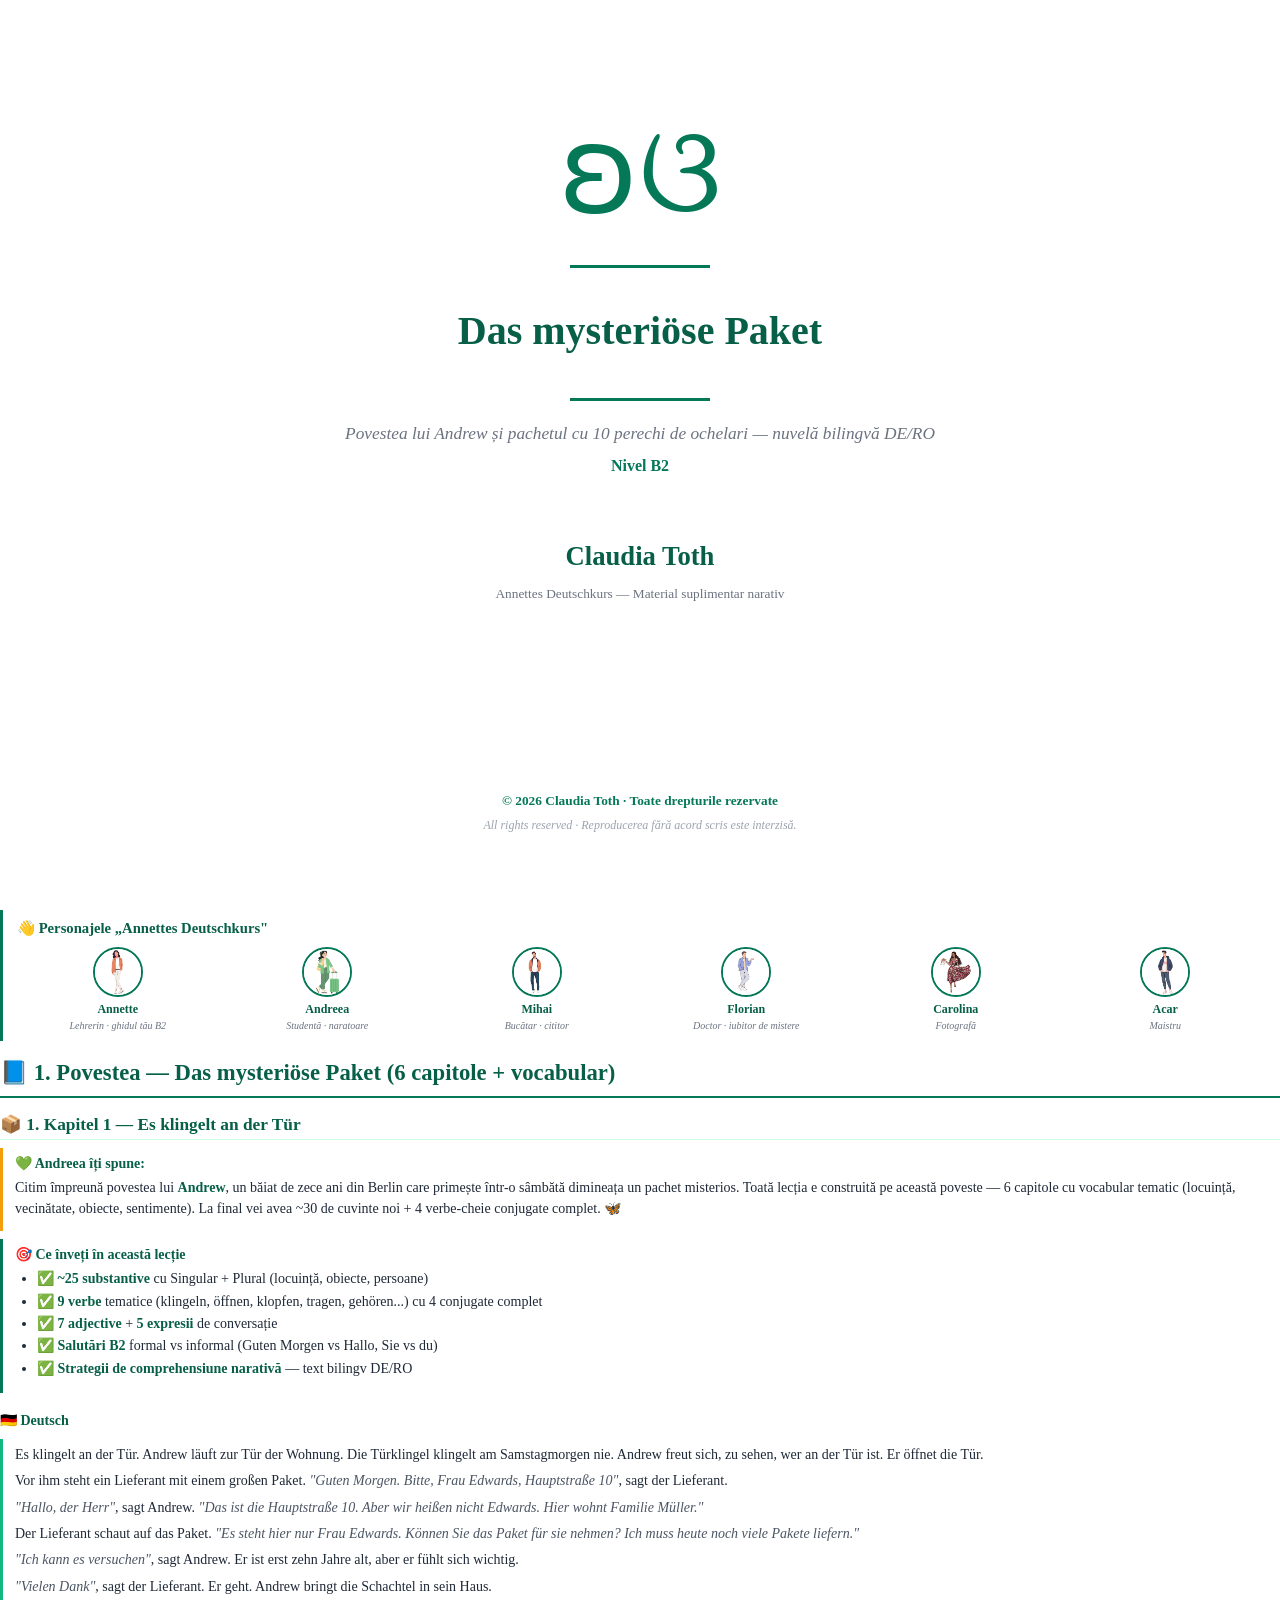
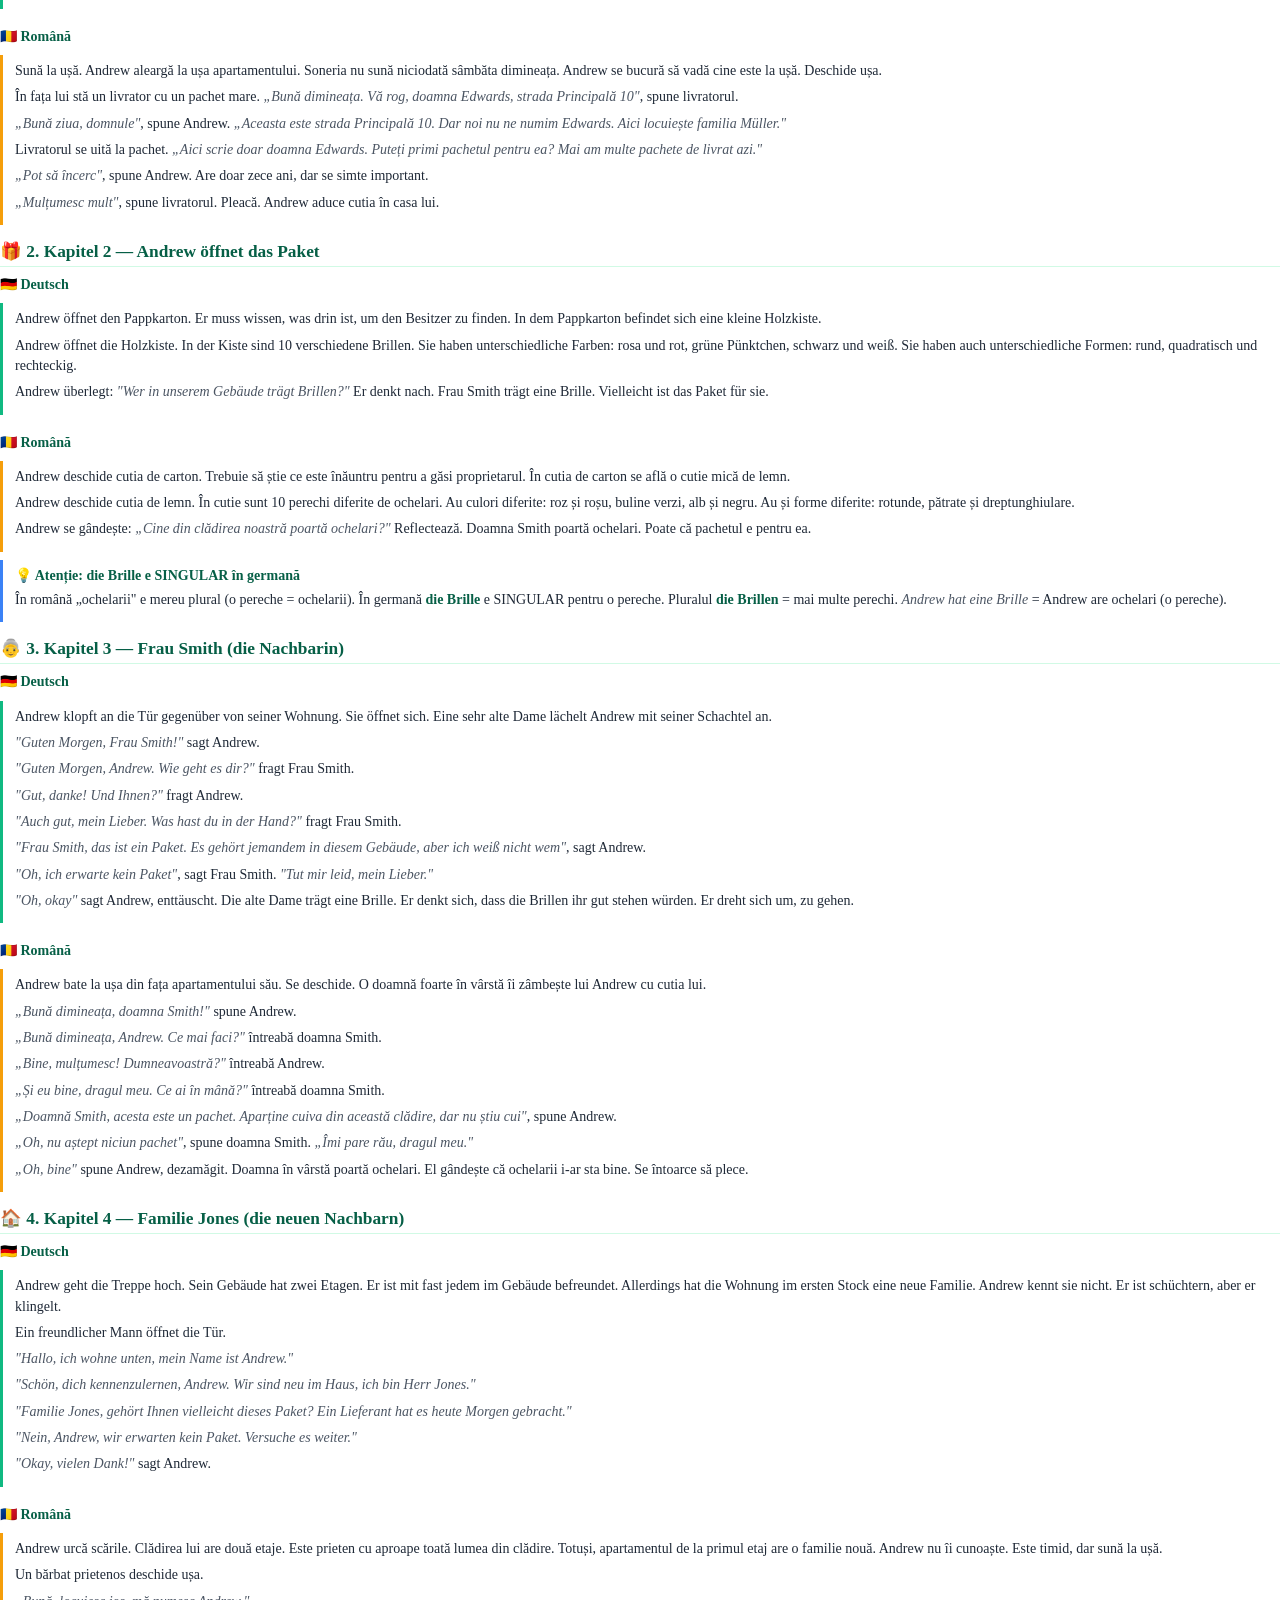
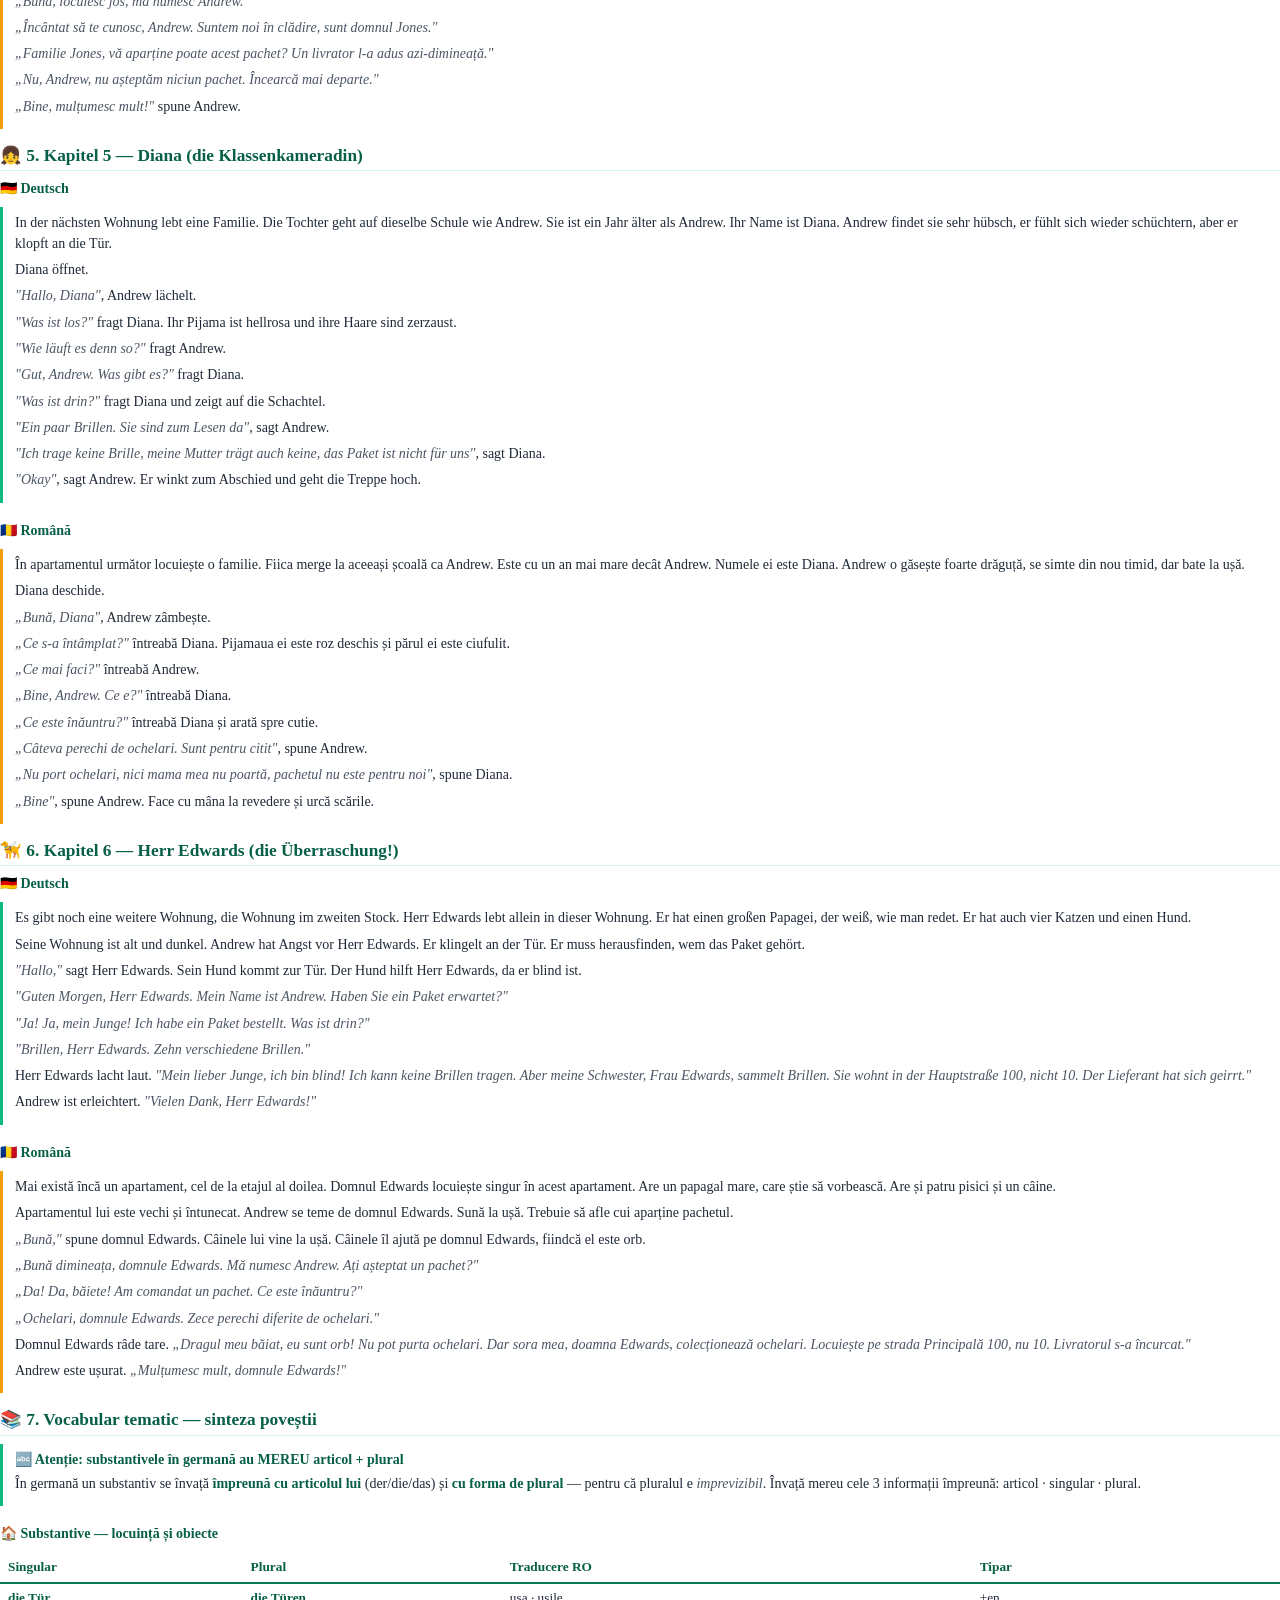
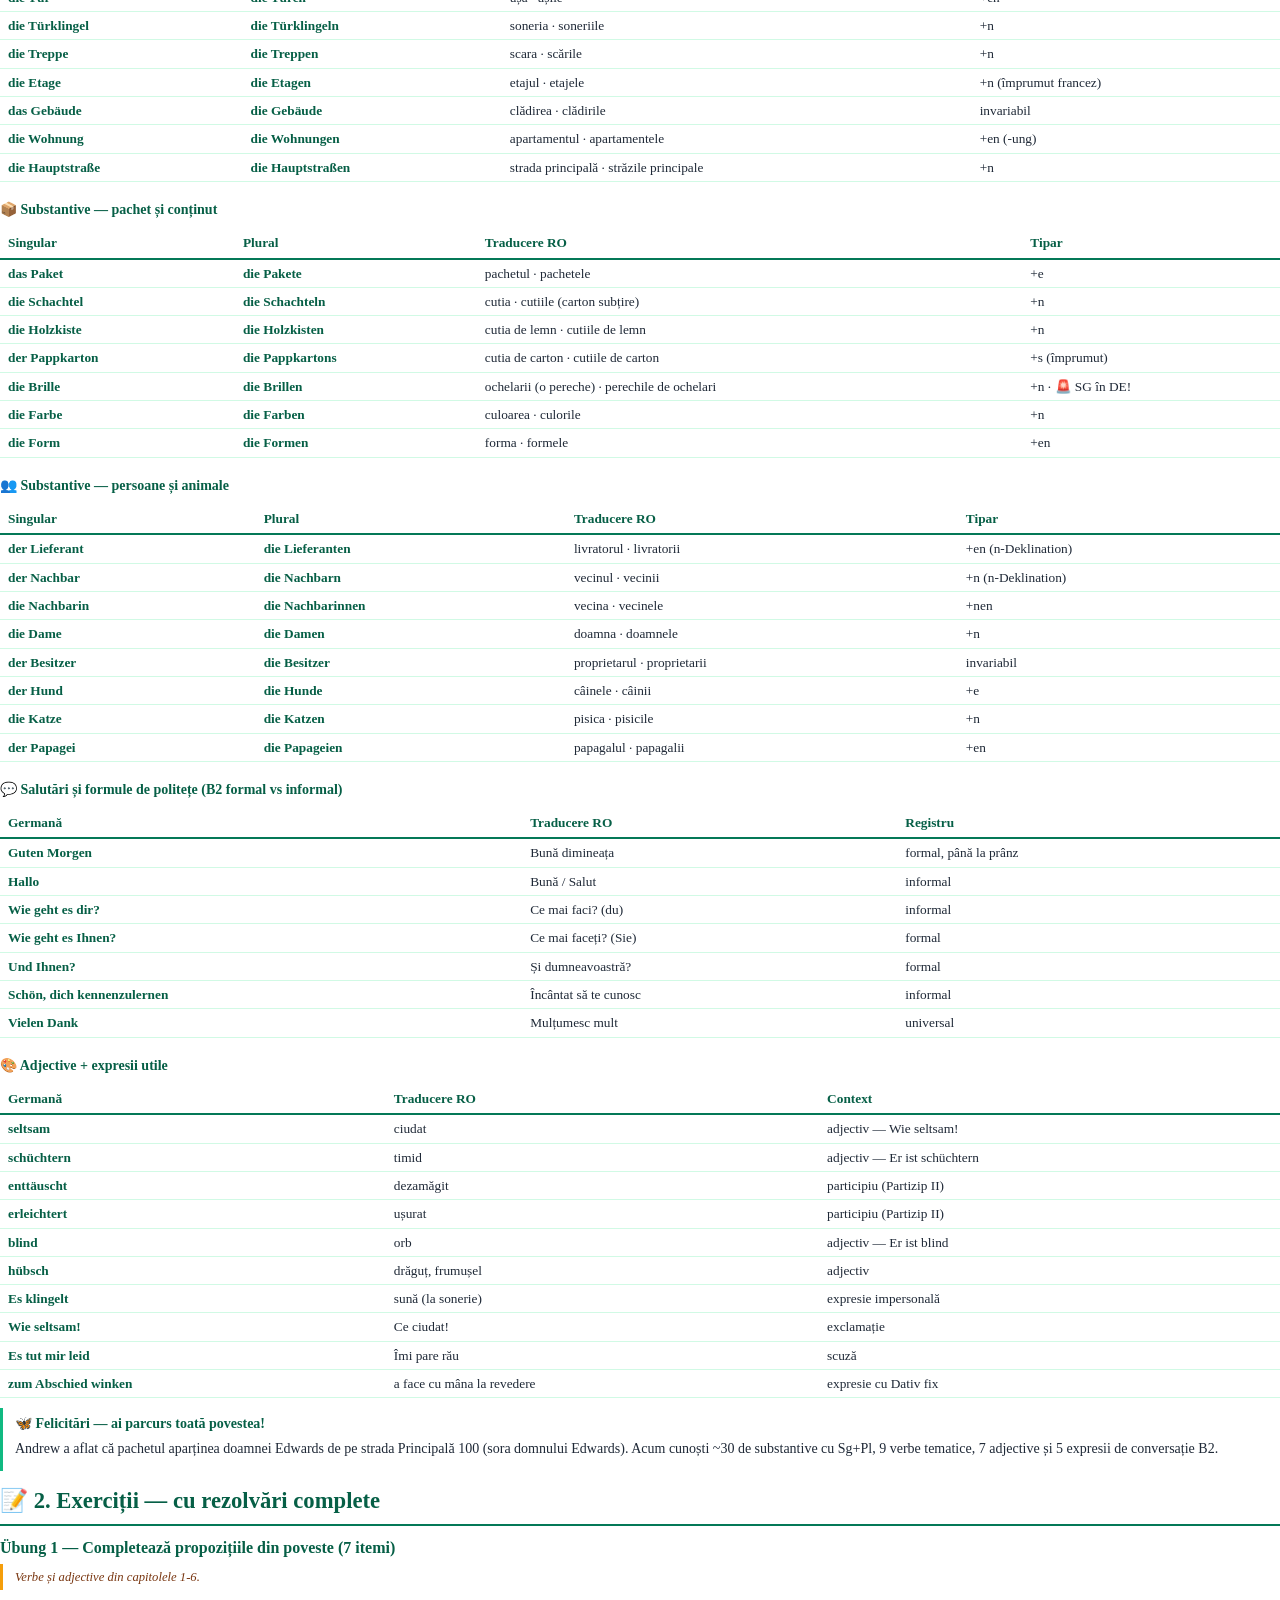
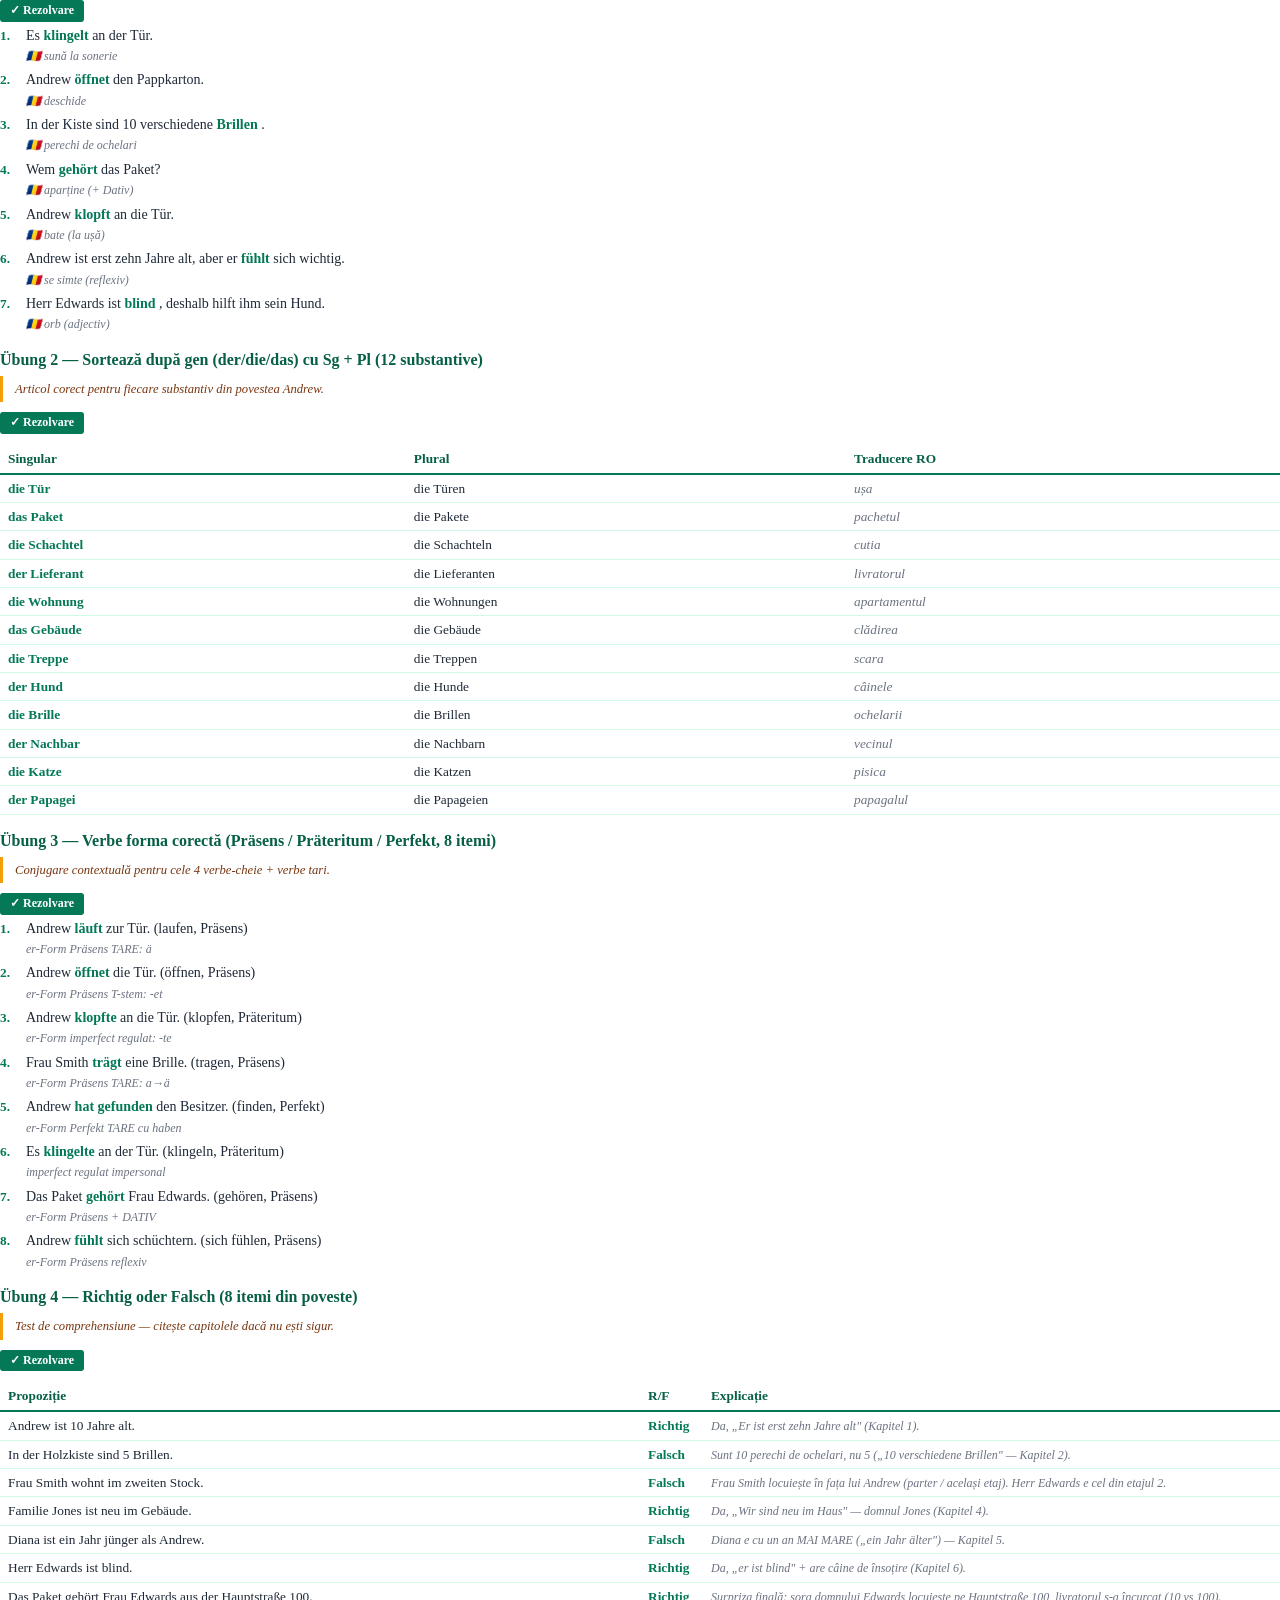
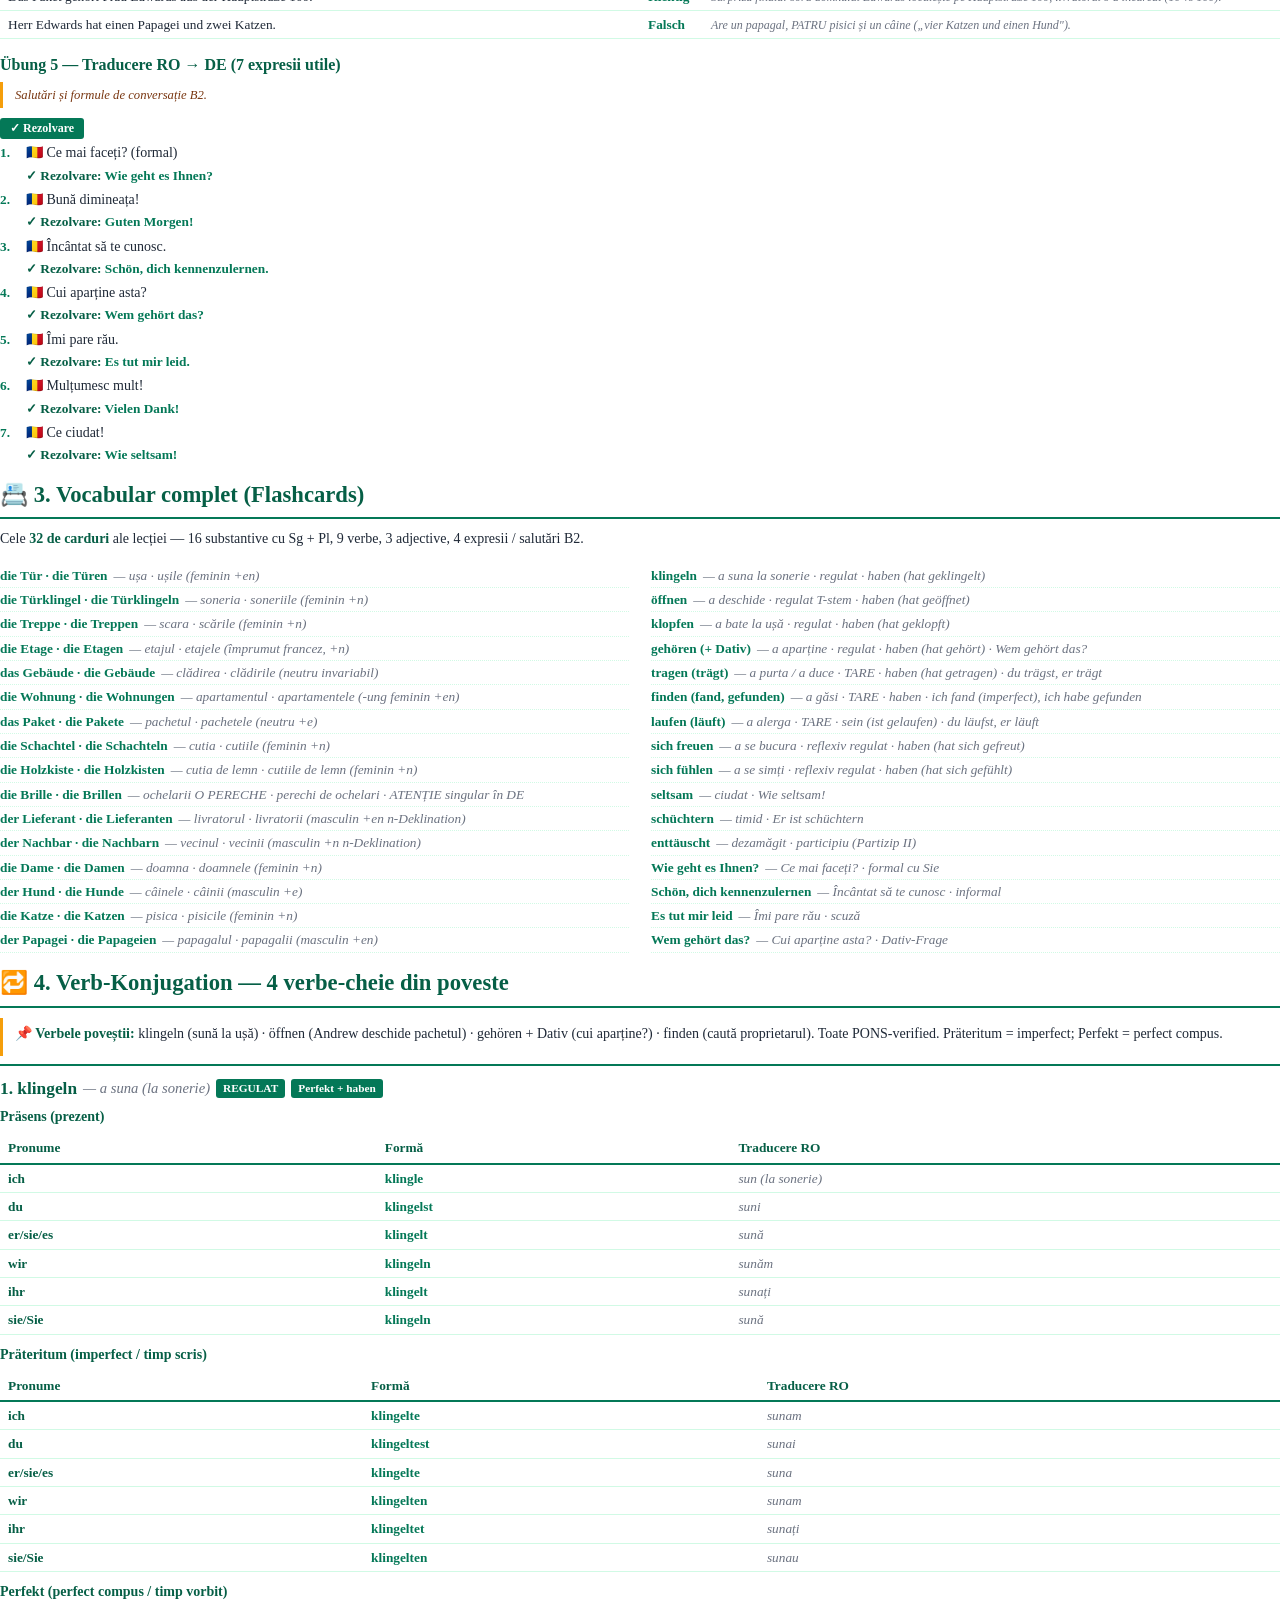
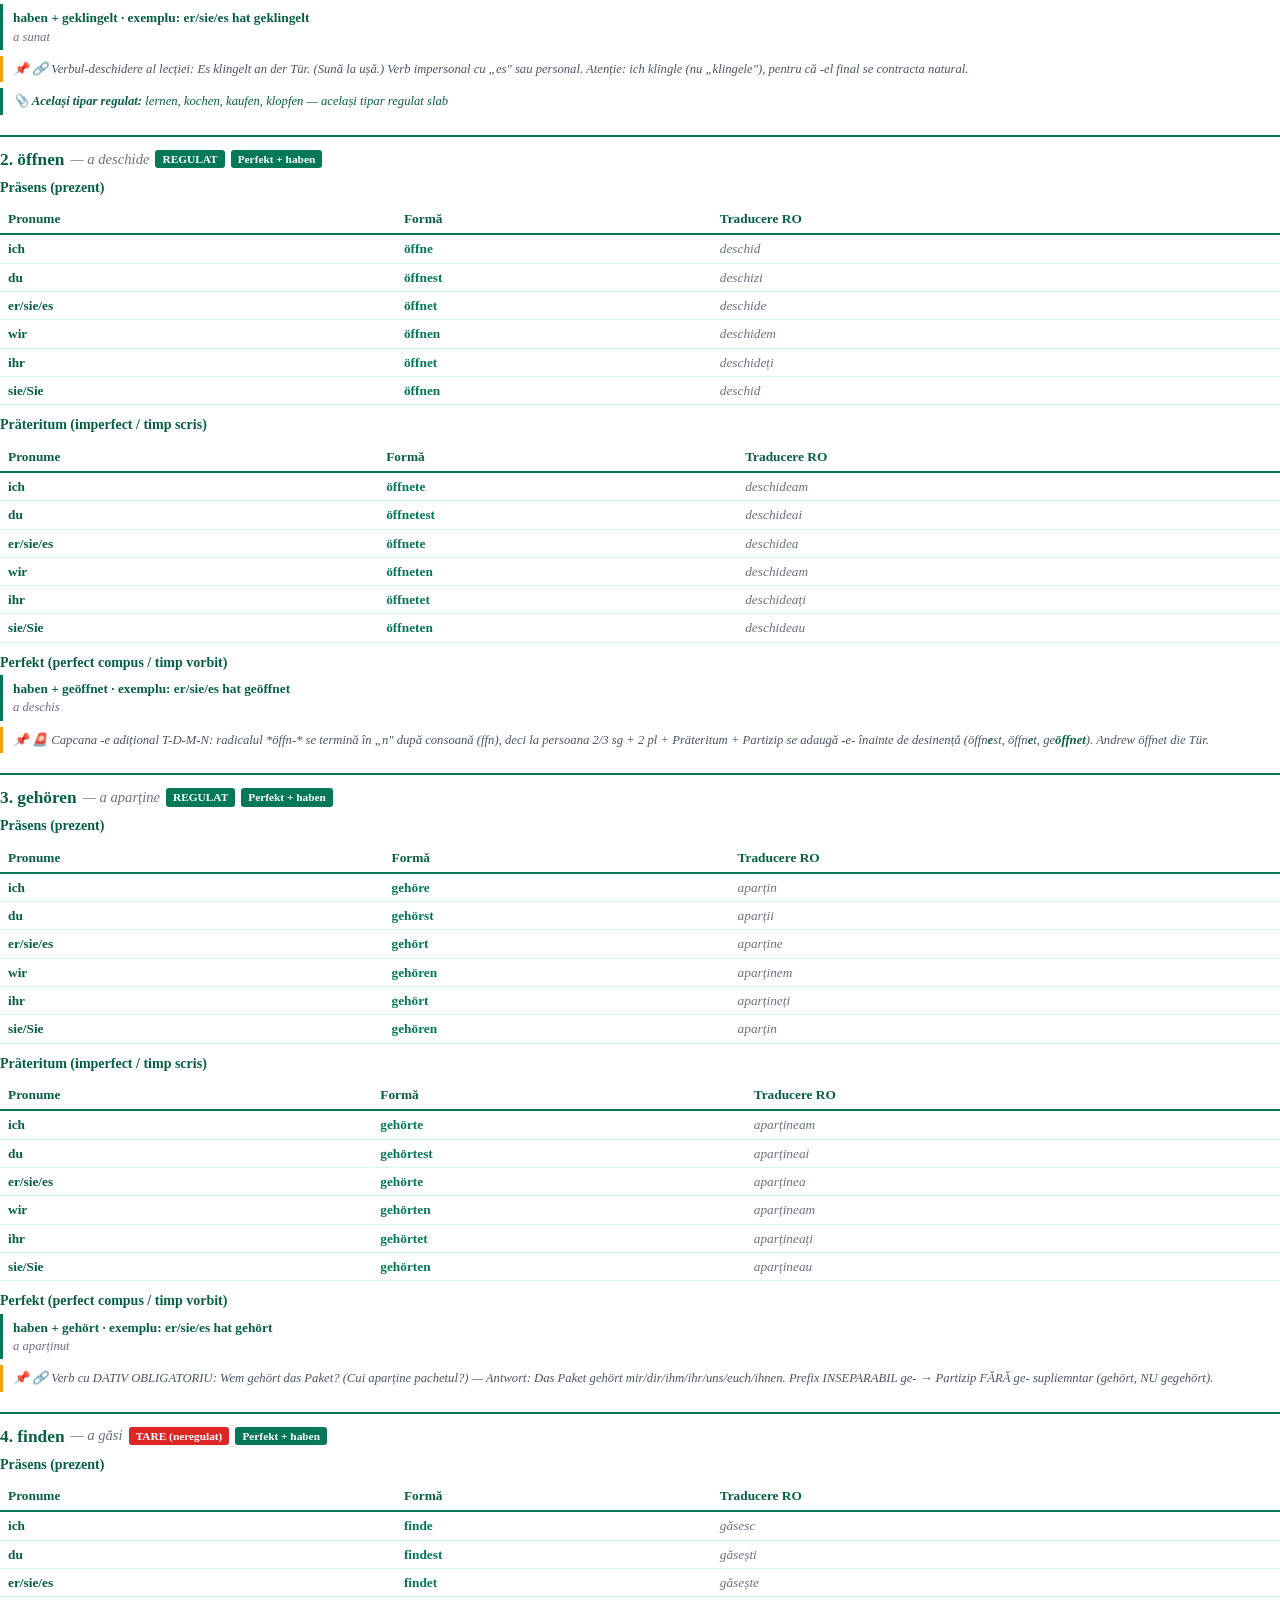
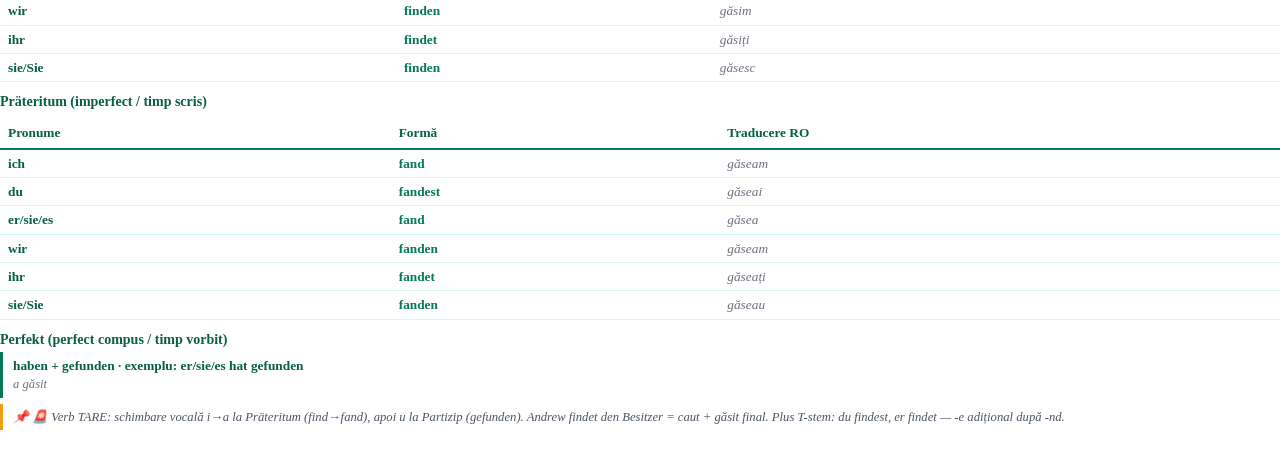
==== pdf.html @ 8dbd4a68 "Refactor complet Das mysteriose Paket - pattern Annettes Deutschkurs B2 Repo vechi cu povestea Andre" ====
<!DOCTYPE html>
<html lang="ro">
<head>
    <meta charset="UTF-8">
    <meta name="robots" content="noindex, nofollow">
    <title>Das mysteriöse Paket · Claudia Toth · B2</title>
    <style>
        @page {
            size: A4;
            margin: 22mm 18mm 22mm 18mm;
            @bottom-center {
                content: "ʚଓ Claudia Toth · Das mysteriöse Paket · B2 · © 2026 — Toate drepturile rezervate · pag. " counter(page) " / " counter(pages);
                font-size: 8.5pt;
                color: #047857;
                font-family: 'Georgia', 'Times New Roman', serif;
            }
        }
        @page :first {
            margin: 0;
            @bottom-center { content: ""; }
        }

        * { box-sizing: border-box; margin: 0; padding: 0; }
        body {
            font-family: 'Georgia', 'Times New Roman', serif;
            color: #1f2937;
            line-height: 1.45;
            font-size: 10.5pt;
            -webkit-print-color-adjust: exact;
            print-color-adjust: exact;
        }

        .cover {
            width: 100%;
            min-height: 100vh;
            padding: 80px 60px 60px;
            text-align: center;
            display: flex;
            flex-direction: column;
            align-items: center;
            justify-content: flex-start;
            page-break-after: always;
        }
        .cover-symbol { font-size: 90pt; color: #047857; line-height: 1; margin: 30px 0 15px; font-family: 'Segoe UI Emoji', 'Segoe UI', sans-serif; }
        .cover-divider { width: 140px; height: 3px; background: #047857; margin: 20px 0; border: none; }
        .cover-title { font-size: 30pt; color: #065f46; font-weight: bold; margin: 14px 0 18px; font-family: 'Georgia', serif; }
        .cover-subtitle { font-size: 13pt; color: #6b7280; font-style: italic; margin-bottom: 8px; }
        .cover-level { font-size: 12pt; color: #047857; font-weight: bold; margin-bottom: 60px; }
        .cover-author { font-size: 20pt; color: #065f46; font-weight: bold; margin-bottom: 8px; }
        .cover-series { font-size: 10pt; color: #6b7280; margin-bottom: 80px; }
        .cover-copyright { margin-top: auto; font-size: 10pt; color: #047857; font-weight: 600; }
        .cover-notice { font-size: 9pt; color: #9ca3af; font-style: italic; margin-top: 6px; }

        /* CAST GRID — 50x50 (regula PDF) */
        .cast-banner { border-left: 3px solid #047857; padding: 8px 14px; margin: 10px 0 16px; page-break-inside: avoid; }
        .cast-banner h4 { color: #065f46; font-size: 11pt; margin-bottom: 8px; }
        .cast-grid { display: grid; grid-template-columns: repeat(6, 1fr); gap: 8px; }
        .cast-card { text-align: center; font-size: 8.5pt; page-break-inside: avoid; }
        .cast-card img { width: 50px; height: 50px; border-radius: 50%; object-fit: cover; display: block; margin: 0 auto 4px; border: 2px solid #047857; }
        .cast-card .name { color: #065f46; font-weight: bold; font-size: 9pt; display: block; }
        .cast-card .detail { color: #6b7280; font-style: italic; font-size: 7.5pt; display: block; }

        .content { padding: 0; }
        h1.chapter { color: #065f46; background: transparent; padding: 0 0 6px 0; font-size: 17pt; margin: 14px 0 10px; border-bottom: 2px solid #047857; font-family: 'Georgia', serif; page-break-after: avoid; }
        h2.sub-chapter { color: #065f46; font-size: 13pt; margin: 14px 0 6px; padding-bottom: 2px; border-bottom: 1px solid #d1fae5; font-family: 'Georgia', serif; page-break-after: avoid; }
        h3.section-h { color: #047857; font-size: 11.5pt; margin: 10px 0 5px; font-family: 'Georgia', serif; page-break-after: avoid; }
        p { margin-bottom: 6px; }
        strong { color: #065f46; }
        em { color: #4b5563; font-style: italic; }
        ul, ol { margin: 4px 0 8px 22px; }
        li { margin-bottom: 2px; }

        .theory-box { background: transparent; border-left: 3px solid #047857; padding: 6px 12px; margin: 8px 0; page-break-inside: avoid; }
        .theory-box h4 { color: #065f46; font-size: 10.5pt; margin-bottom: 4px; }
        .info-box { border-left-color: #3b82f6; }
        .warn-box { border-left-color: #f59e0b; }

        table { width: 100%; border-collapse: collapse; margin: 6px 0 10px; font-size: 10pt; page-break-inside: avoid; }
        table thead { background: transparent; }
        table th { padding: 5px 8px; text-align: left; font-weight: bold; color: #065f46; border-bottom: 2px solid #047857; }
        table td { padding: 4px 8px; border-bottom: 1px solid #d1fae5; vertical-align: top; }
        td.verb { color: #047857; font-weight: bold; }
        td.ro-text { color: #6b7280; font-style: italic; }
        .ro-translation { display: block; color: #6b7280; font-style: italic; font-size: 9pt; margin-top: 1px; }

        .ex-block { margin-bottom: 14px; page-break-inside: avoid; }
        .ex-block h3 { color: #065f46; font-size: 12pt; margin-bottom: 5px; }
        .ex-block .instruction { border-left: 3px solid #f59e0b; padding: 4px 12px; margin-bottom: 6px; font-size: 9.5pt; color: #78350f; font-style: italic; }
        .rezolvare-banner { display: inline-block; background: #047857; color: white; padding: 2px 10px; border-radius: 3px; font-size: 9pt; font-weight: bold; margin: 4px 0; -webkit-print-color-adjust: exact; print-color-adjust: exact; }
        .ex-item { display: flex; gap: 8px; margin-bottom: 5px; align-items: flex-start; }
        .ex-num { color: #047857; font-weight: bold; font-size: 10pt; flex-shrink: 0; min-width: 18px; }
        .ex-num::after { content: "."; }
        .ex-body { flex: 1; }
        .ex-q { margin-bottom: 2px; }
        .ex-a { color: #047857; font-weight: bold; font-size: 10pt; margin-top: 2px; }
        .ex-a::before { content: "✓ Rezolvare: "; color: #065f46; }
        .ex-explanation { color: #6b7280; font-size: 9pt; font-style: italic; margin-top: 1px; }

        .flashcards-grid { columns: 2; column-gap: 22px; margin-top: 8px; }
        .fc-row { break-inside: avoid; padding: 2px 0; border-bottom: 1px dotted #d1fae5; font-size: 10pt; }
        .fc-row .de { color: #047857; font-weight: bold; }
        .fc-row .ro { color: #6b7280; font-style: italic; margin-left: 6px; }

        .verb-card { border-top: 2px solid #047857; padding: 10px 0 8px 0; margin-bottom: 12px; page-break-inside: avoid; }
        .verb-card .vh { display: flex; align-items: center; flex-wrap: wrap; gap: 6px; margin-bottom: 6px; }
        .verb-card .vh .name { font-size: 13pt; color: #065f46; font-weight: bold; }
        .verb-card .vh .ro { color: #6b7280; font-style: italic; font-size: 11pt; }
        .verb-card .vh .badge { display: inline-block; padding: 1px 7px; border-radius: 3px; font-size: 8.5pt; color: white; font-weight: bold; -webkit-print-color-adjust: exact; print-color-adjust: exact; }
        .verb-card .badge.strong { background: #dc2626; }
        .verb-card .badge.weak { background: #047857; }
        .verb-card .badge.sein { background: #2563eb; }
        .verb-card .badge.haben { background: #047857; }
        .verb-card h5 { color: #065f46; margin: 6px 0 2px; font-size: 10.5pt; }
        .verb-card .perfekt-box { border-left: 3px solid #047857; padding: 4px 10px; margin-top: 2px; font-size: 10pt; }
        .verb-card .perfekt-box .de { color: #065f46; font-weight: 600; }
        .verb-card .perfekt-box .ro { color: #6b7280; font-style: italic; font-size: 9.5pt; }
        .verb-card .note { font-size: 9.5pt; color: #4b5563; padding: 4px 10px; border-left: 3px solid #f59e0b; margin-top: 6px; font-style: italic; }

        .new-section { page-break-before: always; }
    </style>
</head>
<body>

<div class="cover">
    <div class="cover-symbol">ʚଓ</div>
    <hr class="cover-divider">
    <h1 class="cover-title">Das mysteriöse Paket</h1>
    <hr class="cover-divider">
    <p class="cover-subtitle">Povestea lui Andrew și pachetul cu 10 perechi de ochelari — nuvelă bilingvă DE/RO</p>
    <p class="cover-level">Nivel B2</p>
    <p class="cover-author">Claudia Toth</p>
    <p class="cover-series">Annettes Deutschkurs — Material suplimentar narativ</p>
    <div class="cover-copyright">© 2026 Claudia Toth · Toate drepturile rezervate</div>
    <p class="cover-notice">All rights reserved · Reproducerea fără acord scris este interzisă.</p>
</div>

<div id="pdf-content"></div>

<script src="theory.js"></script>
<script src="exercises.js"></script>
<script src="flashcards.js"></script>
<script src="verbs.js"></script>
<script src="pdf-builder.js"></script>

</body>
</html>
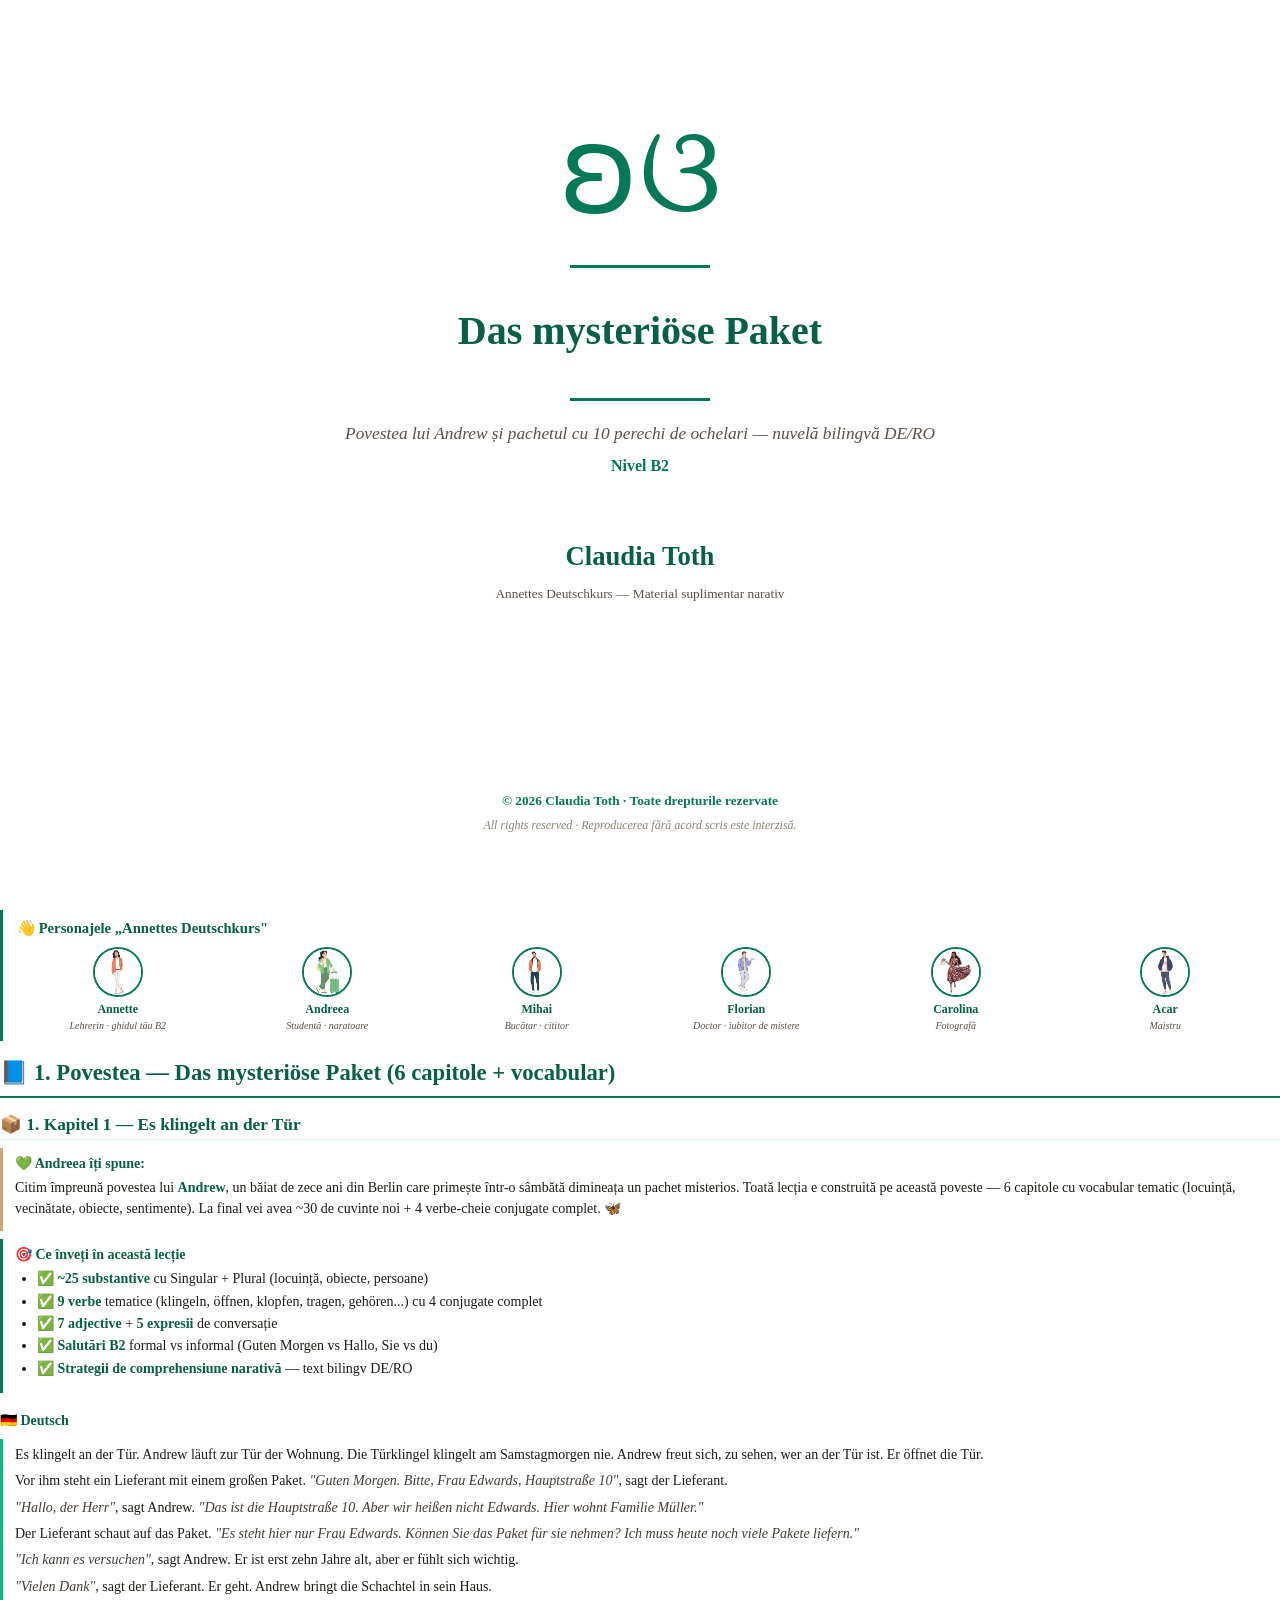
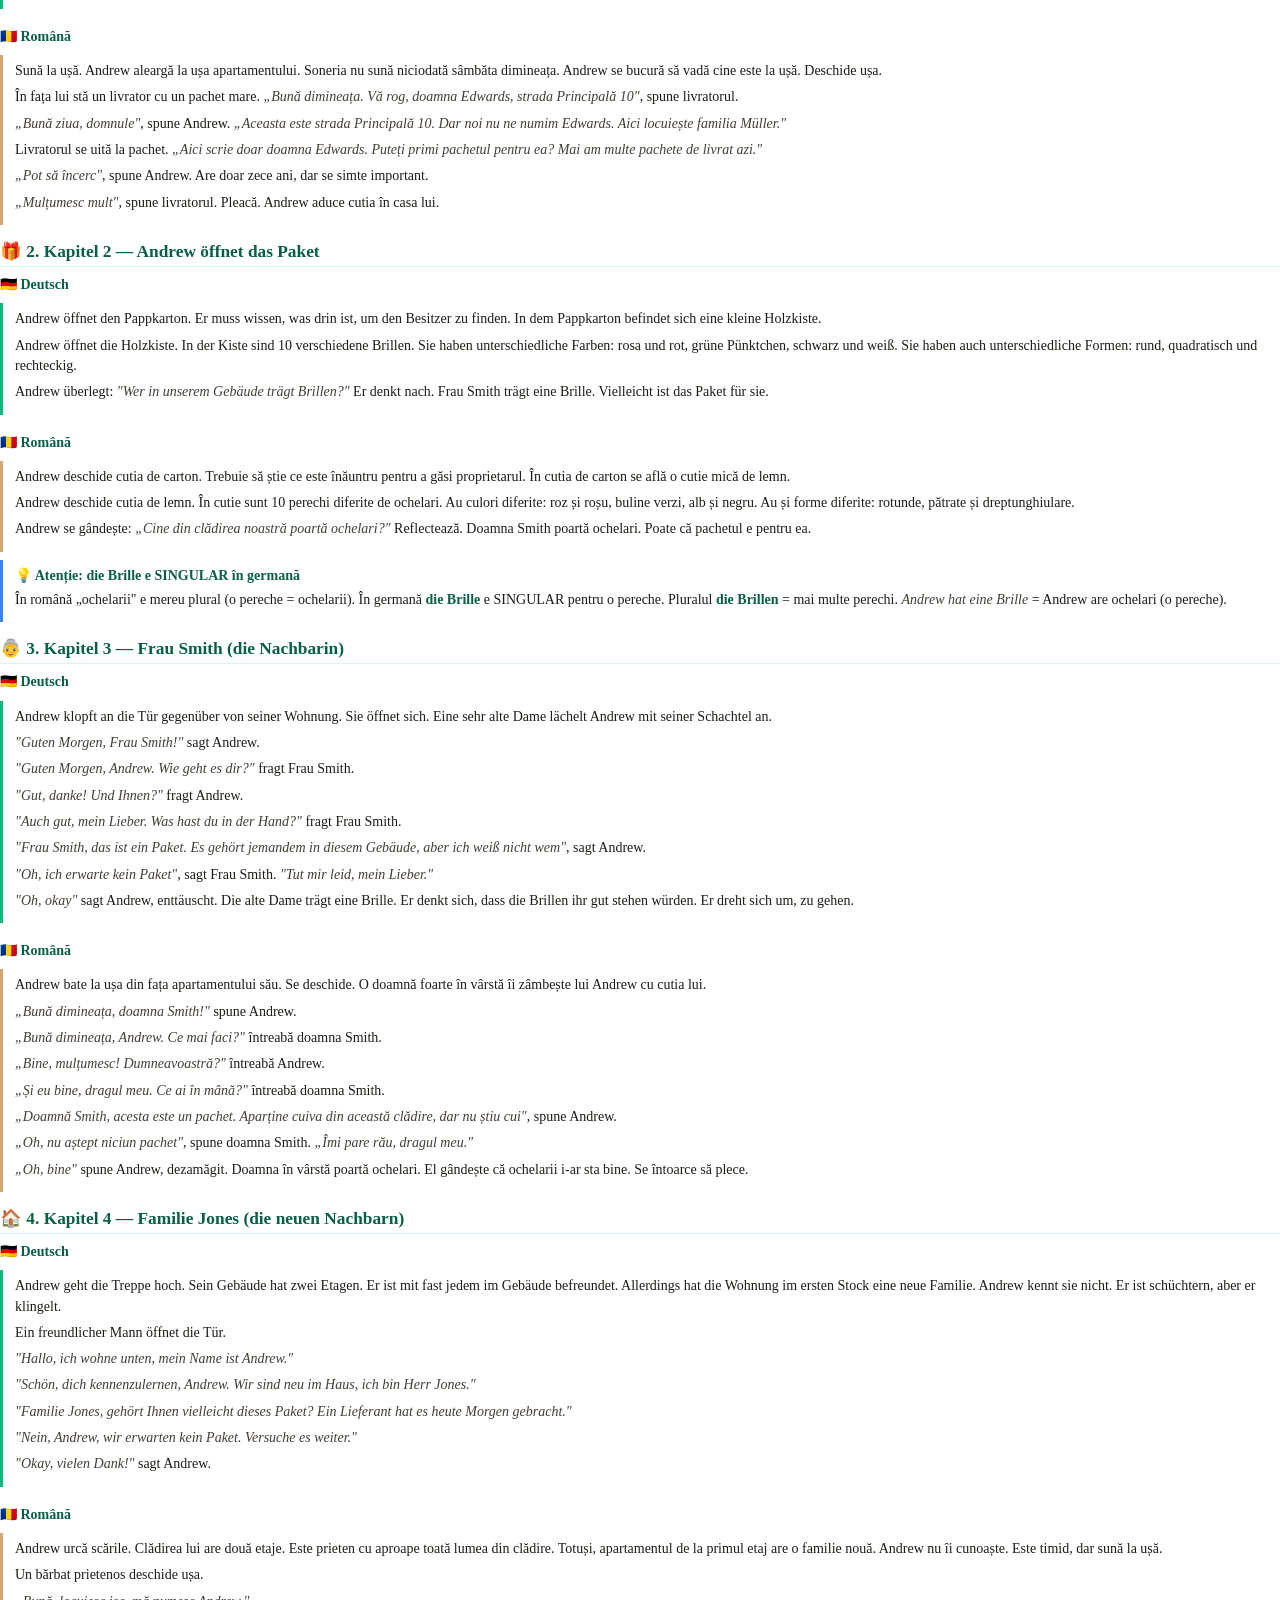
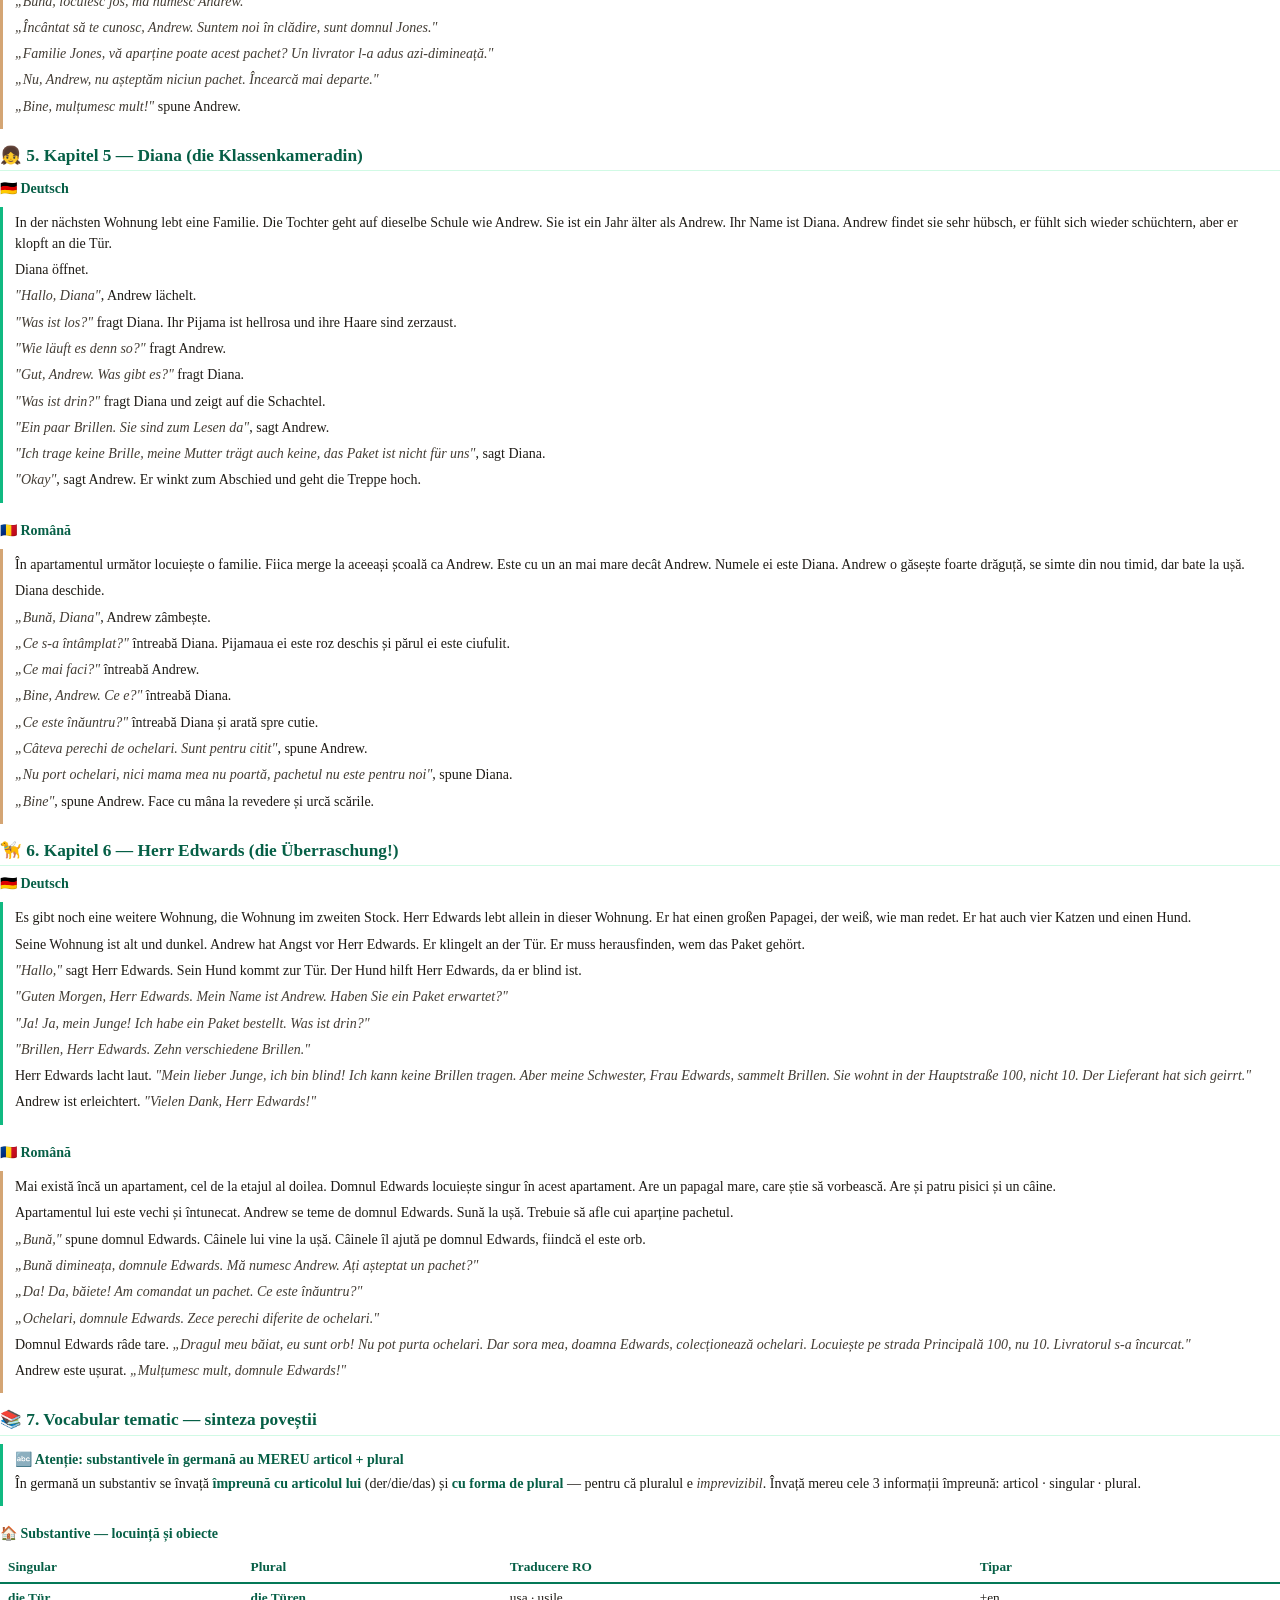
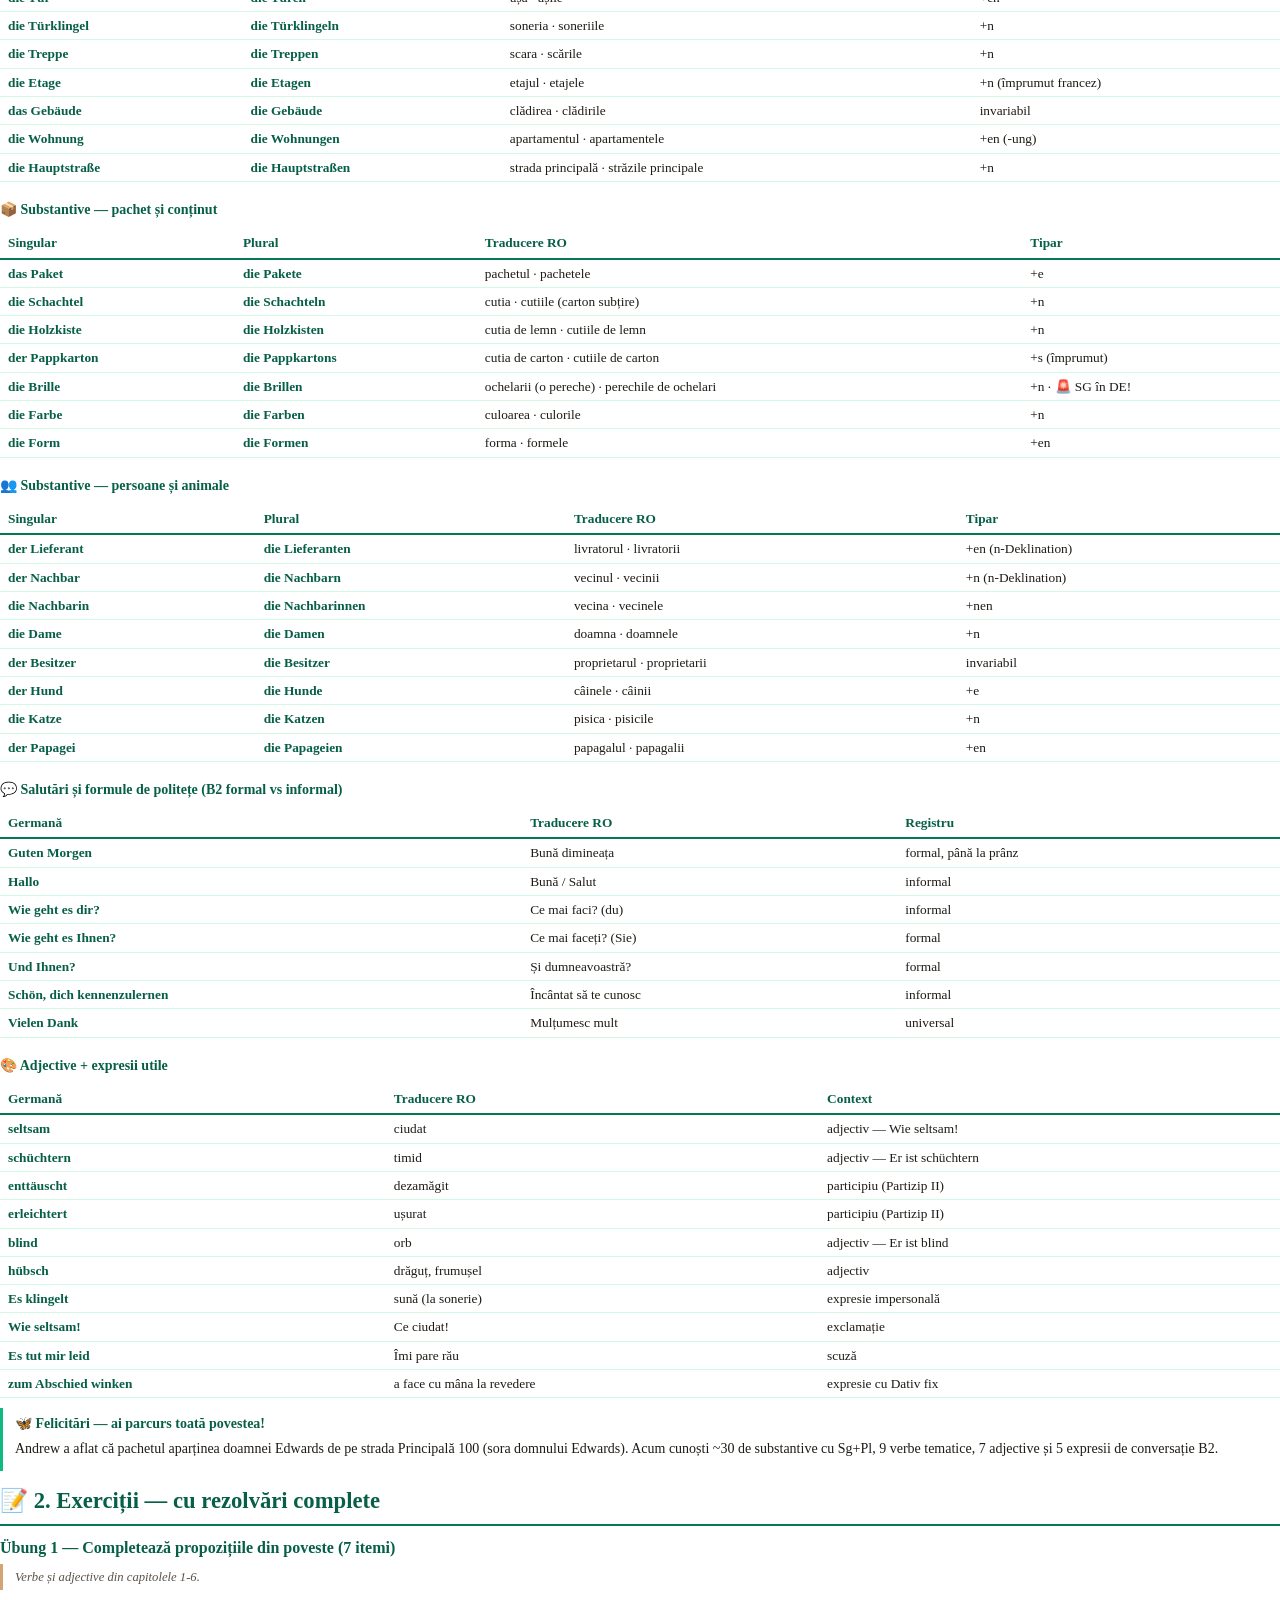
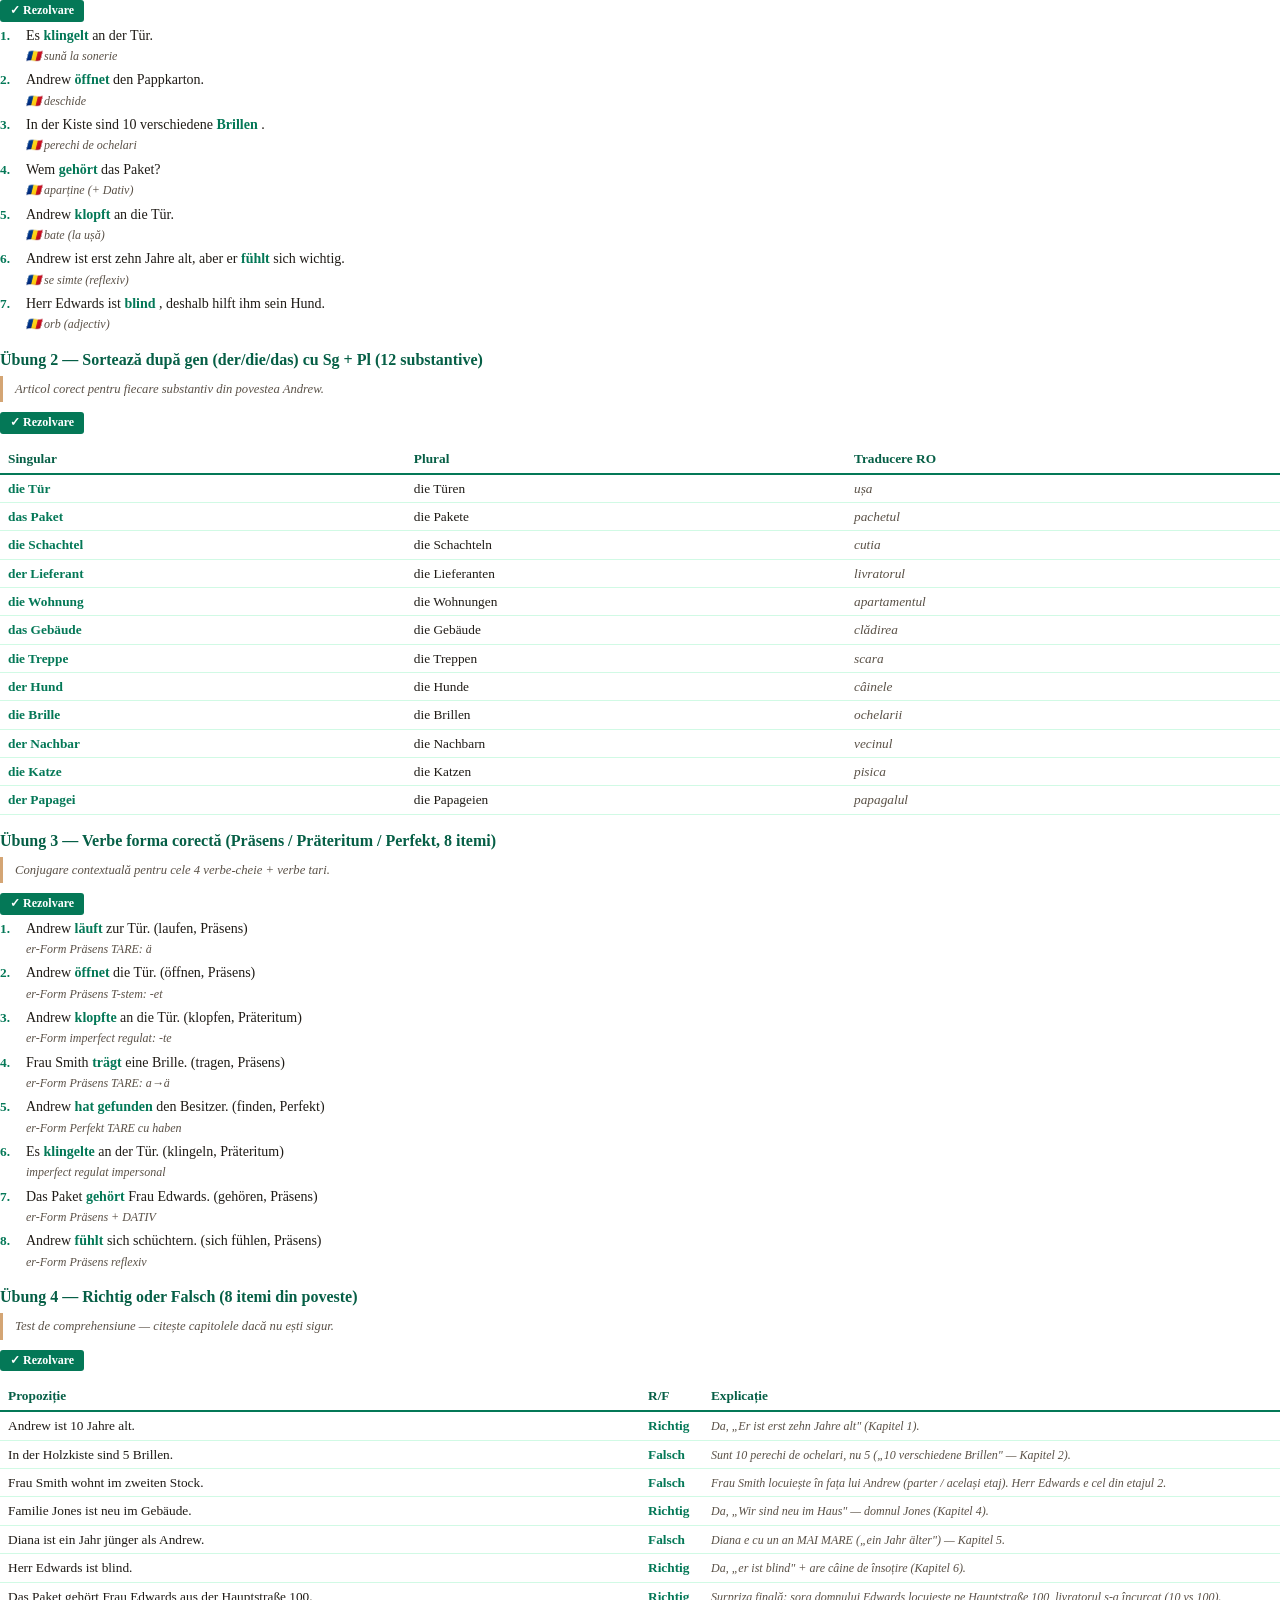
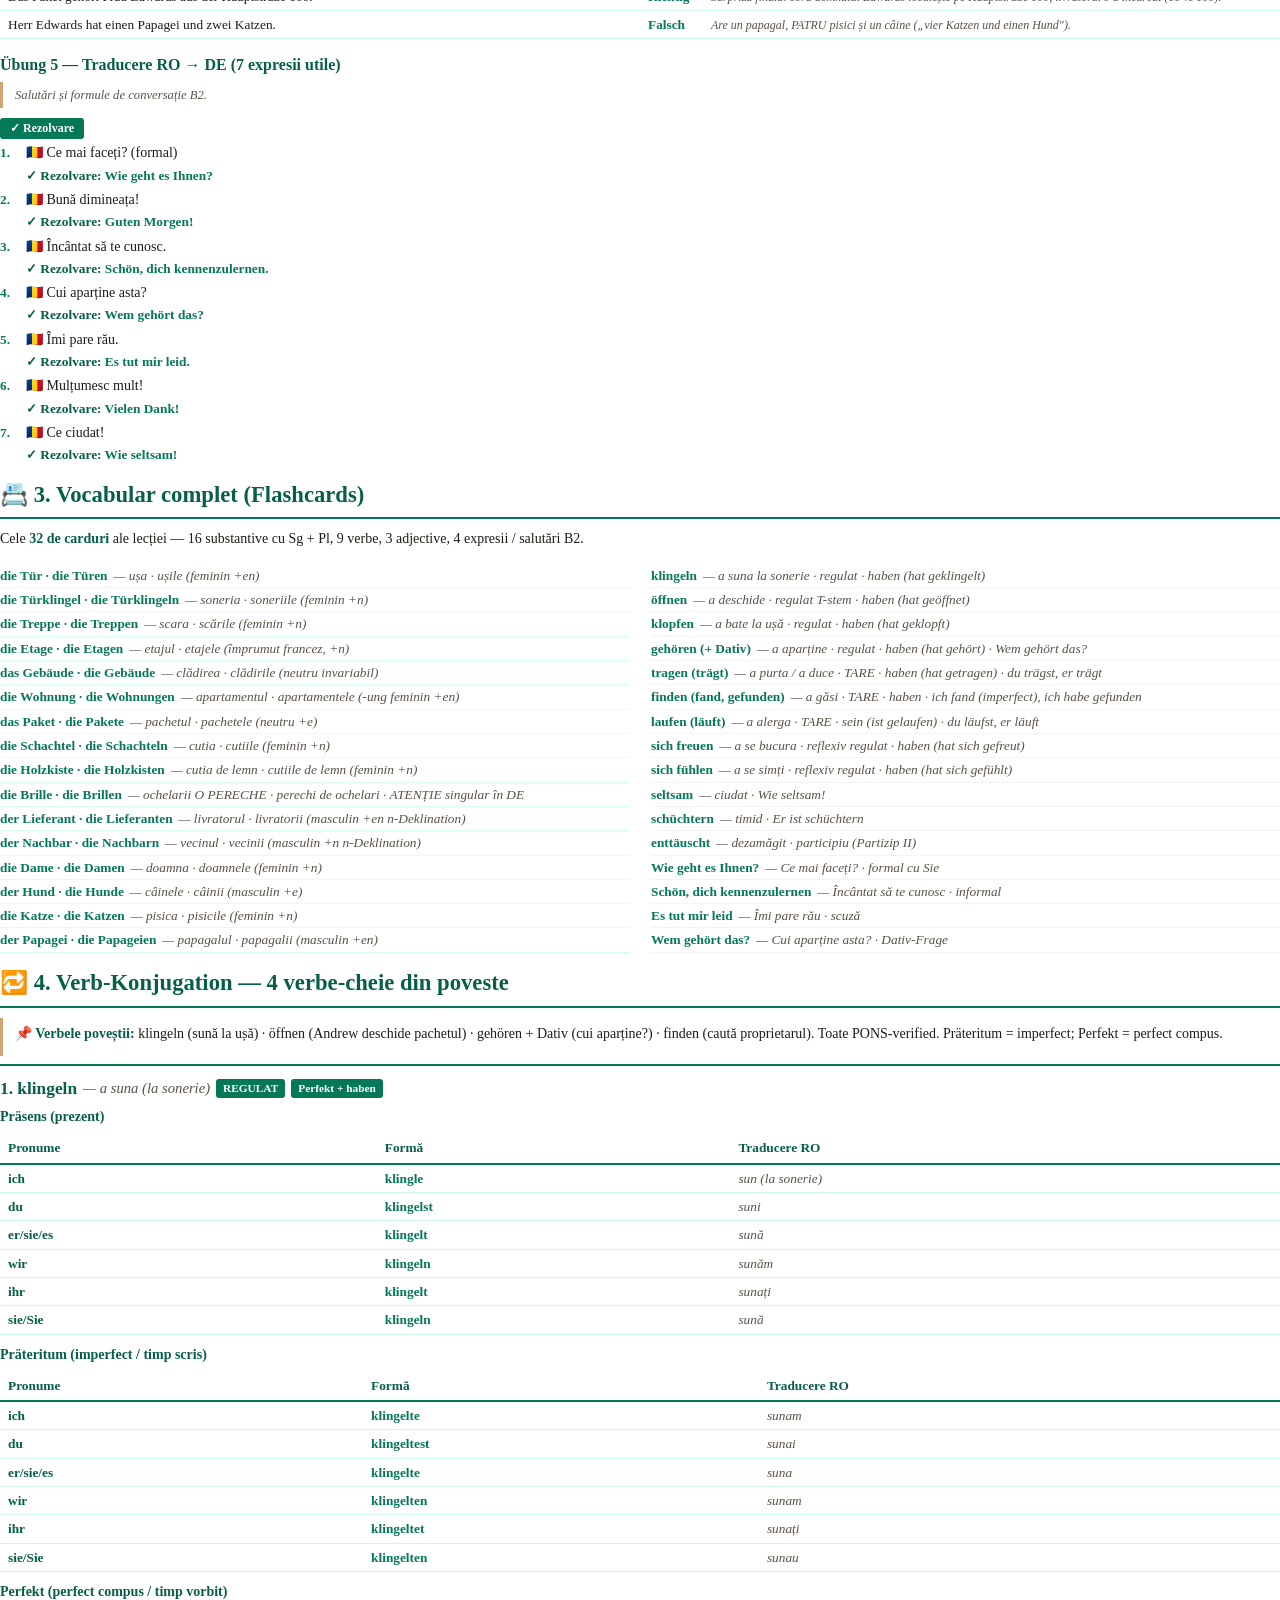
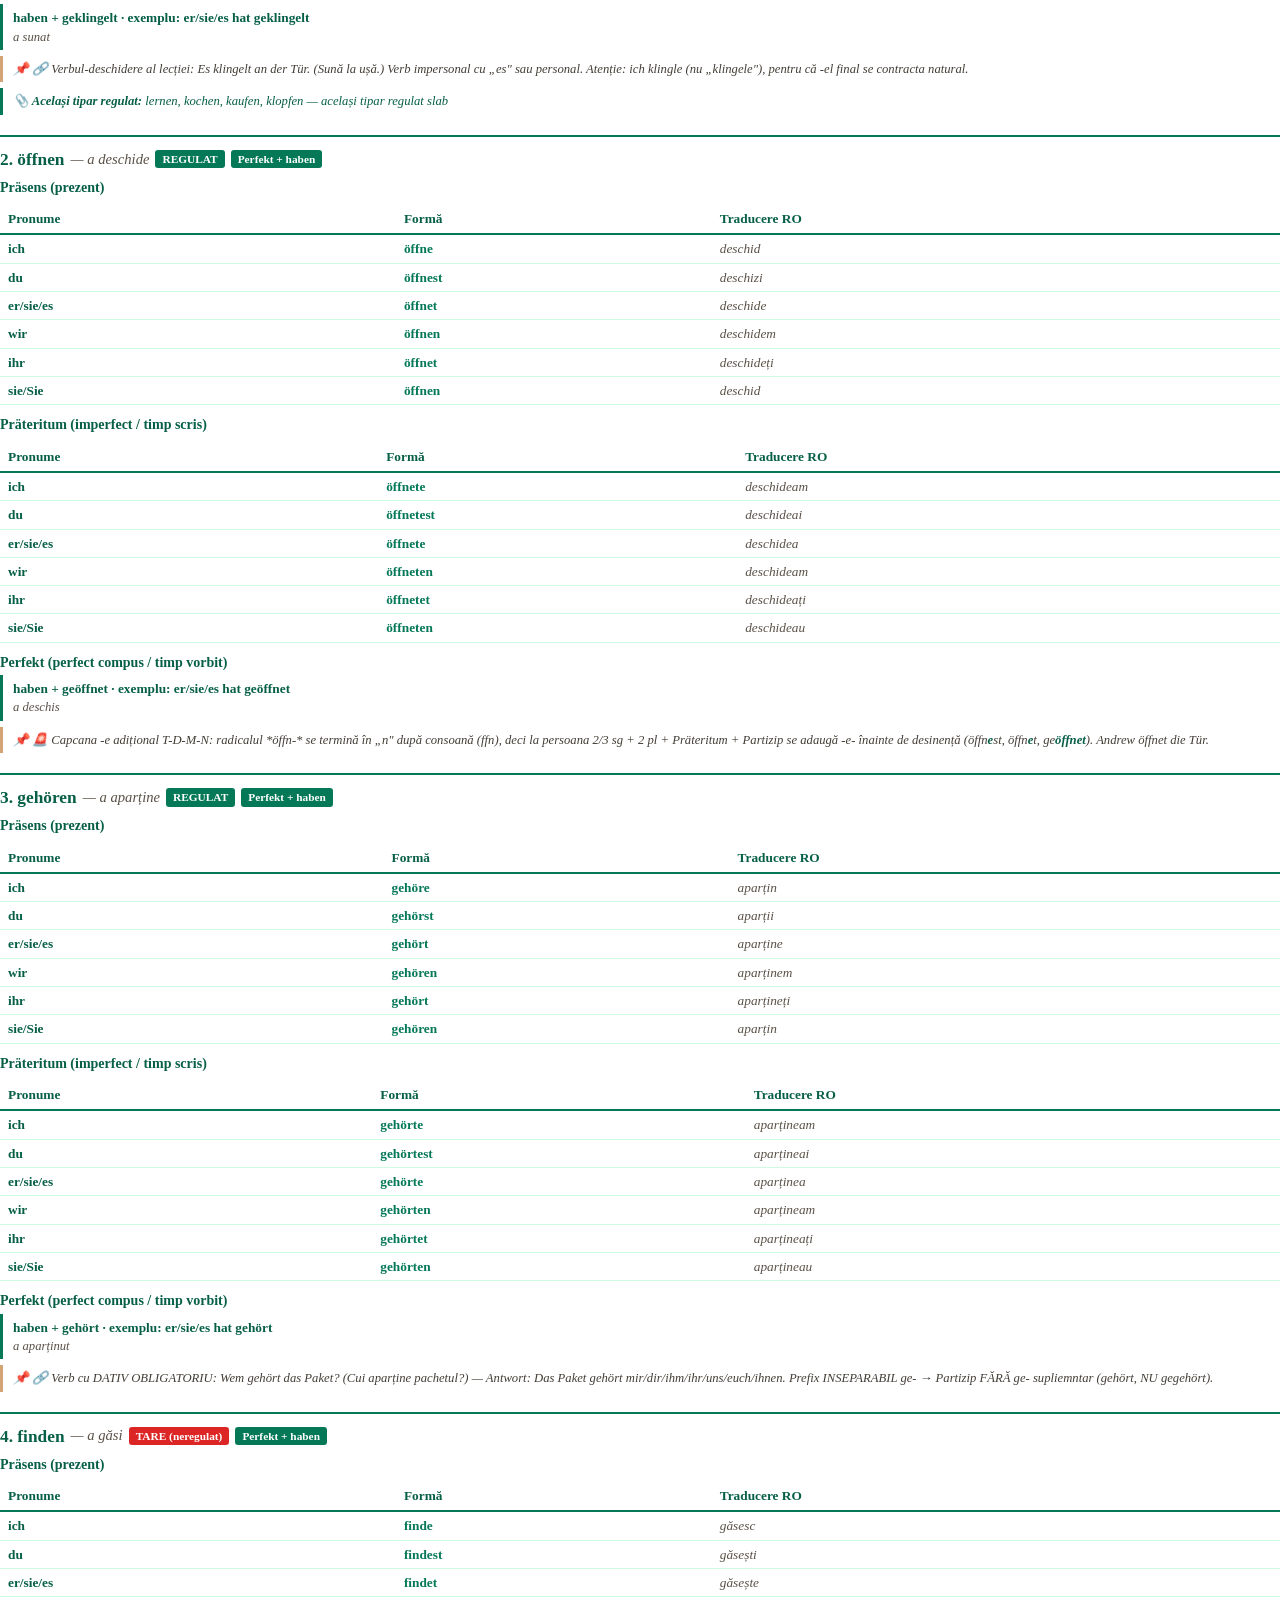
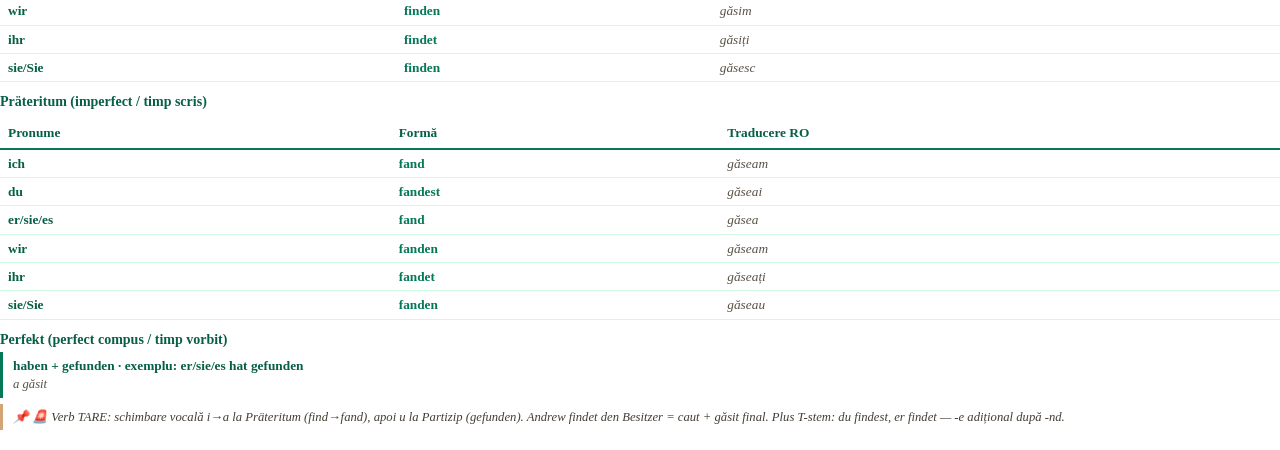
==== commit 80989375: "Rebrand v2 culori: crem + auriu + emerald (mustar v1 eliminat) + PDF regenerat Co-Authored-By: Claud" ====
--- a/pdf.html
+++ b/pdf.html
@@ -23,7 +23,7 @@
         * { box-sizing: border-box; margin: 0; padding: 0; }
         body {
             font-family: 'Georgia', 'Times New Roman', serif;
-            color: #1f2937;
+            color: #1F1B16;
             line-height: 1.45;
             font-size: 10.5pt;
             -webkit-print-color-adjust: exact;
@@ -44,12 +44,12 @@
         .cover-symbol { font-size: 90pt; color: #047857; line-height: 1; margin: 30px 0 15px; font-family: 'Segoe UI Emoji', 'Segoe UI', sans-serif; }
         .cover-divider { width: 140px; height: 3px; background: #047857; margin: 20px 0; border: none; }
         .cover-title { font-size: 30pt; color: #065f46; font-weight: bold; margin: 14px 0 18px; font-family: 'Georgia', serif; }
-        .cover-subtitle { font-size: 13pt; color: #6b7280; font-style: italic; margin-bottom: 8px; }
+        .cover-subtitle { font-size: 13pt; color: #5A5147; font-style: italic; margin-bottom: 8px; }
         .cover-level { font-size: 12pt; color: #047857; font-weight: bold; margin-bottom: 60px; }
         .cover-author { font-size: 20pt; color: #065f46; font-weight: bold; margin-bottom: 8px; }
-        .cover-series { font-size: 10pt; color: #6b7280; margin-bottom: 80px; }
+        .cover-series { font-size: 10pt; color: #5A5147; margin-bottom: 80px; }
         .cover-copyright { margin-top: auto; font-size: 10pt; color: #047857; font-weight: 600; }
-        .cover-notice { font-size: 9pt; color: #9ca3af; font-style: italic; margin-top: 6px; }
+        .cover-notice { font-size: 9pt; color: #8a8175; font-style: italic; margin-top: 6px; }
 
         /* CAST GRID — 50x50 (regula PDF) */
         .cast-banner { border-left: 3px solid #047857; padding: 8px 14px; margin: 10px 0 16px; page-break-inside: avoid; }
@@ -58,7 +58,7 @@
         .cast-card { text-align: center; font-size: 8.5pt; page-break-inside: avoid; }
         .cast-card img { width: 50px; height: 50px; border-radius: 50%; object-fit: cover; display: block; margin: 0 auto 4px; border: 2px solid #047857; }
         .cast-card .name { color: #065f46; font-weight: bold; font-size: 9pt; display: block; }
-        .cast-card .detail { color: #6b7280; font-style: italic; font-size: 7.5pt; display: block; }
+        .cast-card .detail { color: #5A5147; font-style: italic; font-size: 7.5pt; display: block; }
 
         .content { padding: 0; }
         h1.chapter { color: #065f46; background: transparent; padding: 0 0 6px 0; font-size: 17pt; margin: 14px 0 10px; border-bottom: 2px solid #047857; font-family: 'Georgia', serif; page-break-after: avoid; }
@@ -66,26 +66,26 @@
         h3.section-h { color: #047857; font-size: 11.5pt; margin: 10px 0 5px; font-family: 'Georgia', serif; page-break-after: avoid; }
         p { margin-bottom: 6px; }
         strong { color: #065f46; }
-        em { color: #4b5563; font-style: italic; }
+        em { color: #433d35; font-style: italic; }
         ul, ol { margin: 4px 0 8px 22px; }
         li { margin-bottom: 2px; }
 
         .theory-box { background: transparent; border-left: 3px solid #047857; padding: 6px 12px; margin: 8px 0; page-break-inside: avoid; }
         .theory-box h4 { color: #065f46; font-size: 10.5pt; margin-bottom: 4px; }
         .info-box { border-left-color: #3b82f6; }
-        .warn-box { border-left-color: #f59e0b; }
+        .warn-box { border-left-color: #D4A574; }
 
         table { width: 100%; border-collapse: collapse; margin: 6px 0 10px; font-size: 10pt; page-break-inside: avoid; }
         table thead { background: transparent; }
         table th { padding: 5px 8px; text-align: left; font-weight: bold; color: #065f46; border-bottom: 2px solid #047857; }
         table td { padding: 4px 8px; border-bottom: 1px solid #d1fae5; vertical-align: top; }
         td.verb { color: #047857; font-weight: bold; }
-        td.ro-text { color: #6b7280; font-style: italic; }
-        .ro-translation { display: block; color: #6b7280; font-style: italic; font-size: 9pt; margin-top: 1px; }
+        td.ro-text { color: #5A5147; font-style: italic; }
+        .ro-translation { display: block; color: #5A5147; font-style: italic; font-size: 9pt; margin-top: 1px; }
 
         .ex-block { margin-bottom: 14px; page-break-inside: avoid; }
         .ex-block h3 { color: #065f46; font-size: 12pt; margin-bottom: 5px; }
-        .ex-block .instruction { border-left: 3px solid #f59e0b; padding: 4px 12px; margin-bottom: 6px; font-size: 9.5pt; color: #78350f; font-style: italic; }
+        .ex-block .instruction { border-left: 3px solid #D4A574; padding: 4px 12px; margin-bottom: 6px; font-size: 9.5pt; color: #5A5147; font-style: italic; }
         .rezolvare-banner { display: inline-block; background: #047857; color: white; padding: 2px 10px; border-radius: 3px; font-size: 9pt; font-weight: bold; margin: 4px 0; -webkit-print-color-adjust: exact; print-color-adjust: exact; }
         .ex-item { display: flex; gap: 8px; margin-bottom: 5px; align-items: flex-start; }
         .ex-num { color: #047857; font-weight: bold; font-size: 10pt; flex-shrink: 0; min-width: 18px; }
@@ -94,17 +94,17 @@
         .ex-q { margin-bottom: 2px; }
         .ex-a { color: #047857; font-weight: bold; font-size: 10pt; margin-top: 2px; }
         .ex-a::before { content: "✓ Rezolvare: "; color: #065f46; }
-        .ex-explanation { color: #6b7280; font-size: 9pt; font-style: italic; margin-top: 1px; }
+        .ex-explanation { color: #5A5147; font-size: 9pt; font-style: italic; margin-top: 1px; }
 
         .flashcards-grid { columns: 2; column-gap: 22px; margin-top: 8px; }
         .fc-row { break-inside: avoid; padding: 2px 0; border-bottom: 1px dotted #d1fae5; font-size: 10pt; }
         .fc-row .de { color: #047857; font-weight: bold; }
-        .fc-row .ro { color: #6b7280; font-style: italic; margin-left: 6px; }
+        .fc-row .ro { color: #5A5147; font-style: italic; margin-left: 6px; }
 
         .verb-card { border-top: 2px solid #047857; padding: 10px 0 8px 0; margin-bottom: 12px; page-break-inside: avoid; }
         .verb-card .vh { display: flex; align-items: center; flex-wrap: wrap; gap: 6px; margin-bottom: 6px; }
         .verb-card .vh .name { font-size: 13pt; color: #065f46; font-weight: bold; }
-        .verb-card .vh .ro { color: #6b7280; font-style: italic; font-size: 11pt; }
+        .verb-card .vh .ro { color: #5A5147; font-style: italic; font-size: 11pt; }
         .verb-card .vh .badge { display: inline-block; padding: 1px 7px; border-radius: 3px; font-size: 8.5pt; color: white; font-weight: bold; -webkit-print-color-adjust: exact; print-color-adjust: exact; }
         .verb-card .badge.strong { background: #dc2626; }
         .verb-card .badge.weak { background: #047857; }
@@ -113,10 +113,17 @@
         .verb-card h5 { color: #065f46; margin: 6px 0 2px; font-size: 10.5pt; }
         .verb-card .perfekt-box { border-left: 3px solid #047857; padding: 4px 10px; margin-top: 2px; font-size: 10pt; }
         .verb-card .perfekt-box .de { color: #065f46; font-weight: 600; }
-        .verb-card .perfekt-box .ro { color: #6b7280; font-style: italic; font-size: 9.5pt; }
-        .verb-card .note { font-size: 9.5pt; color: #4b5563; padding: 4px 10px; border-left: 3px solid #f59e0b; margin-top: 6px; font-style: italic; }
+        .verb-card .perfekt-box .ro { color: #5A5147; font-style: italic; font-size: 9.5pt; }
+        .verb-card .note { font-size: 9.5pt; color: #433d35; padding: 4px 10px; border-left: 3px solid #D4A574; margin-top: 6px; font-style: italic; }
 
         .new-section { page-break-before: always; }
+        /* ===== ANDREEA NOTE AVATAR — 44×56px (regula 15 PERSONAJE) ===== */
+        .andreea-note { display: flex; gap: 10px; align-items: flex-start; background: #F5F0E8; border-left: 3px solid #D4A574; padding: 8px 12px; margin: 8px 0; page-break-inside: avoid; }
+        .andreea-note-avatar { width: 44px; height: 56px; object-fit: contain; flex-shrink: 0; }
+        .andreea-note-content { flex: 1; }
+        .andreea-note-content .speaker { font-weight: bold; color: #5A5147; font-size: 10pt; margin-bottom: 3px; }
+        .andreea-note-content .text { color: #5A5147; font-size: 9.5pt; font-style: italic; line-height: 1.5; }
+
     </style>
 </head>
 <body>
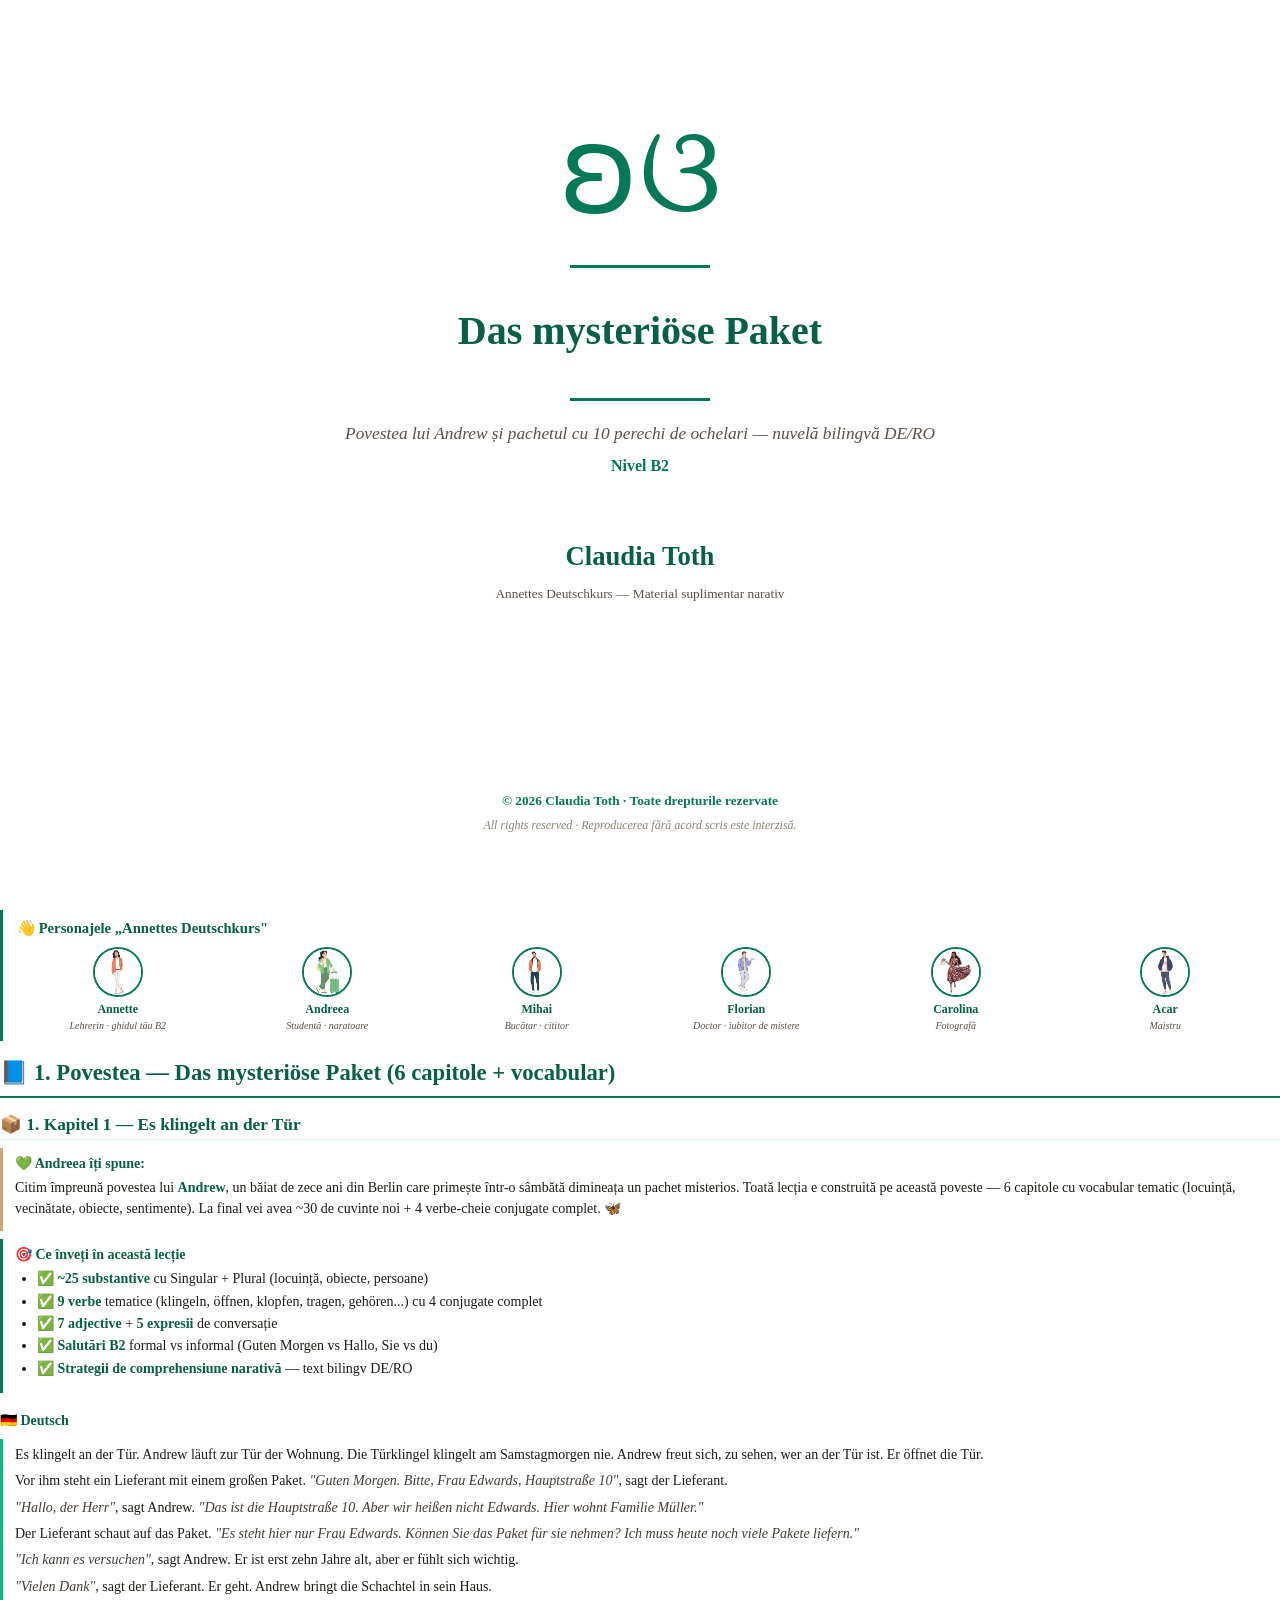
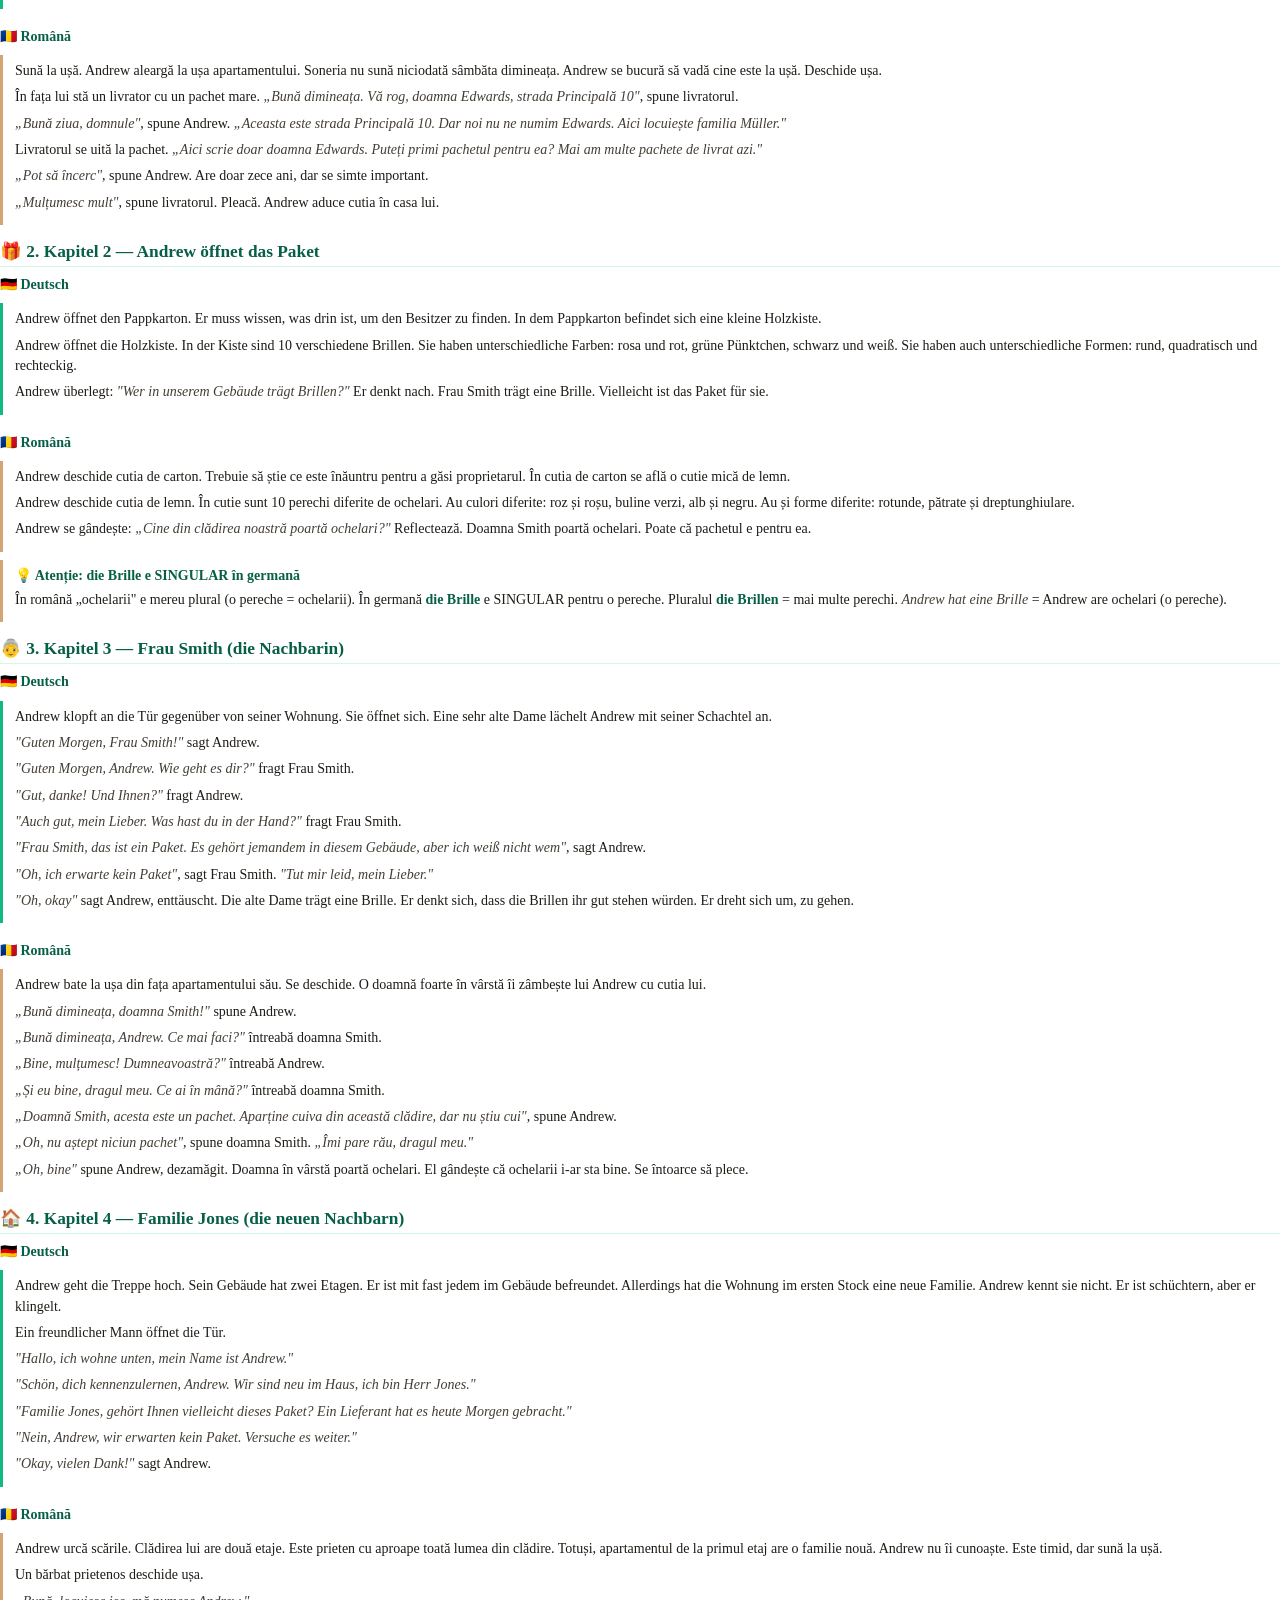
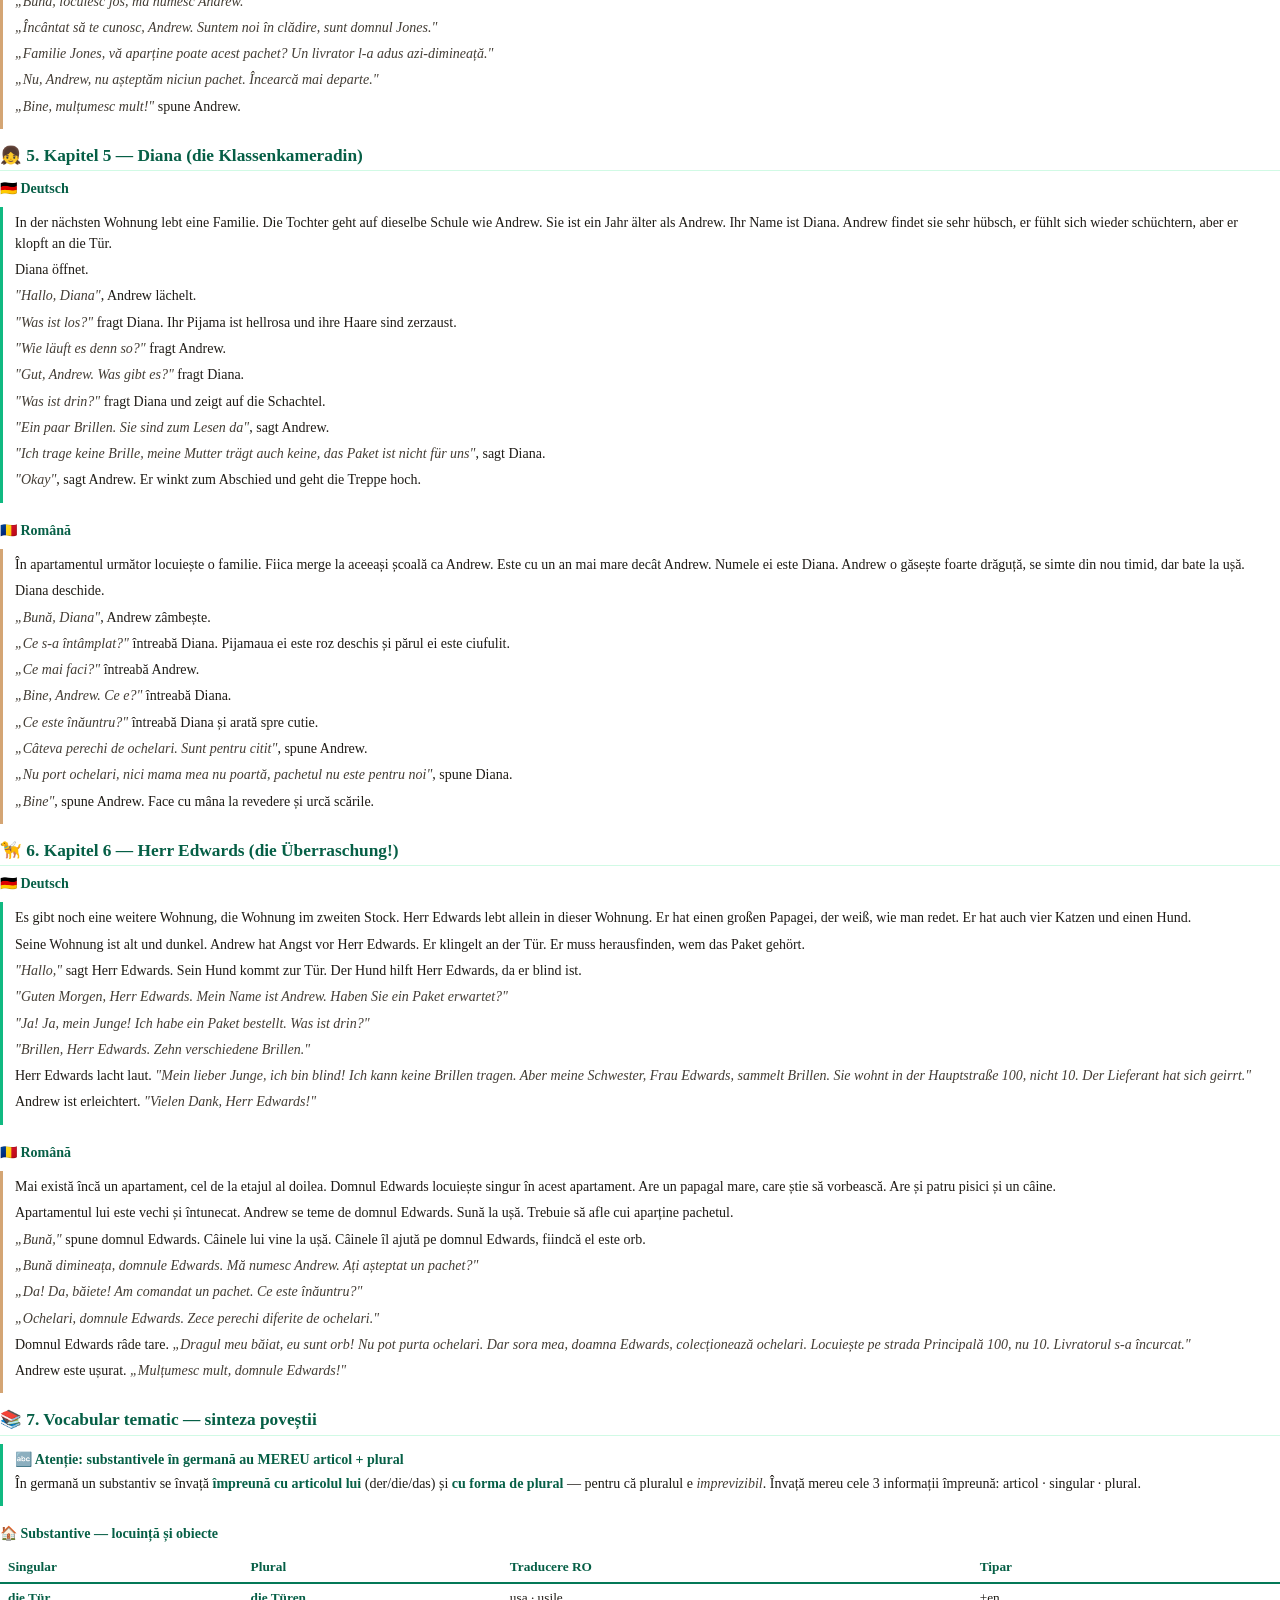
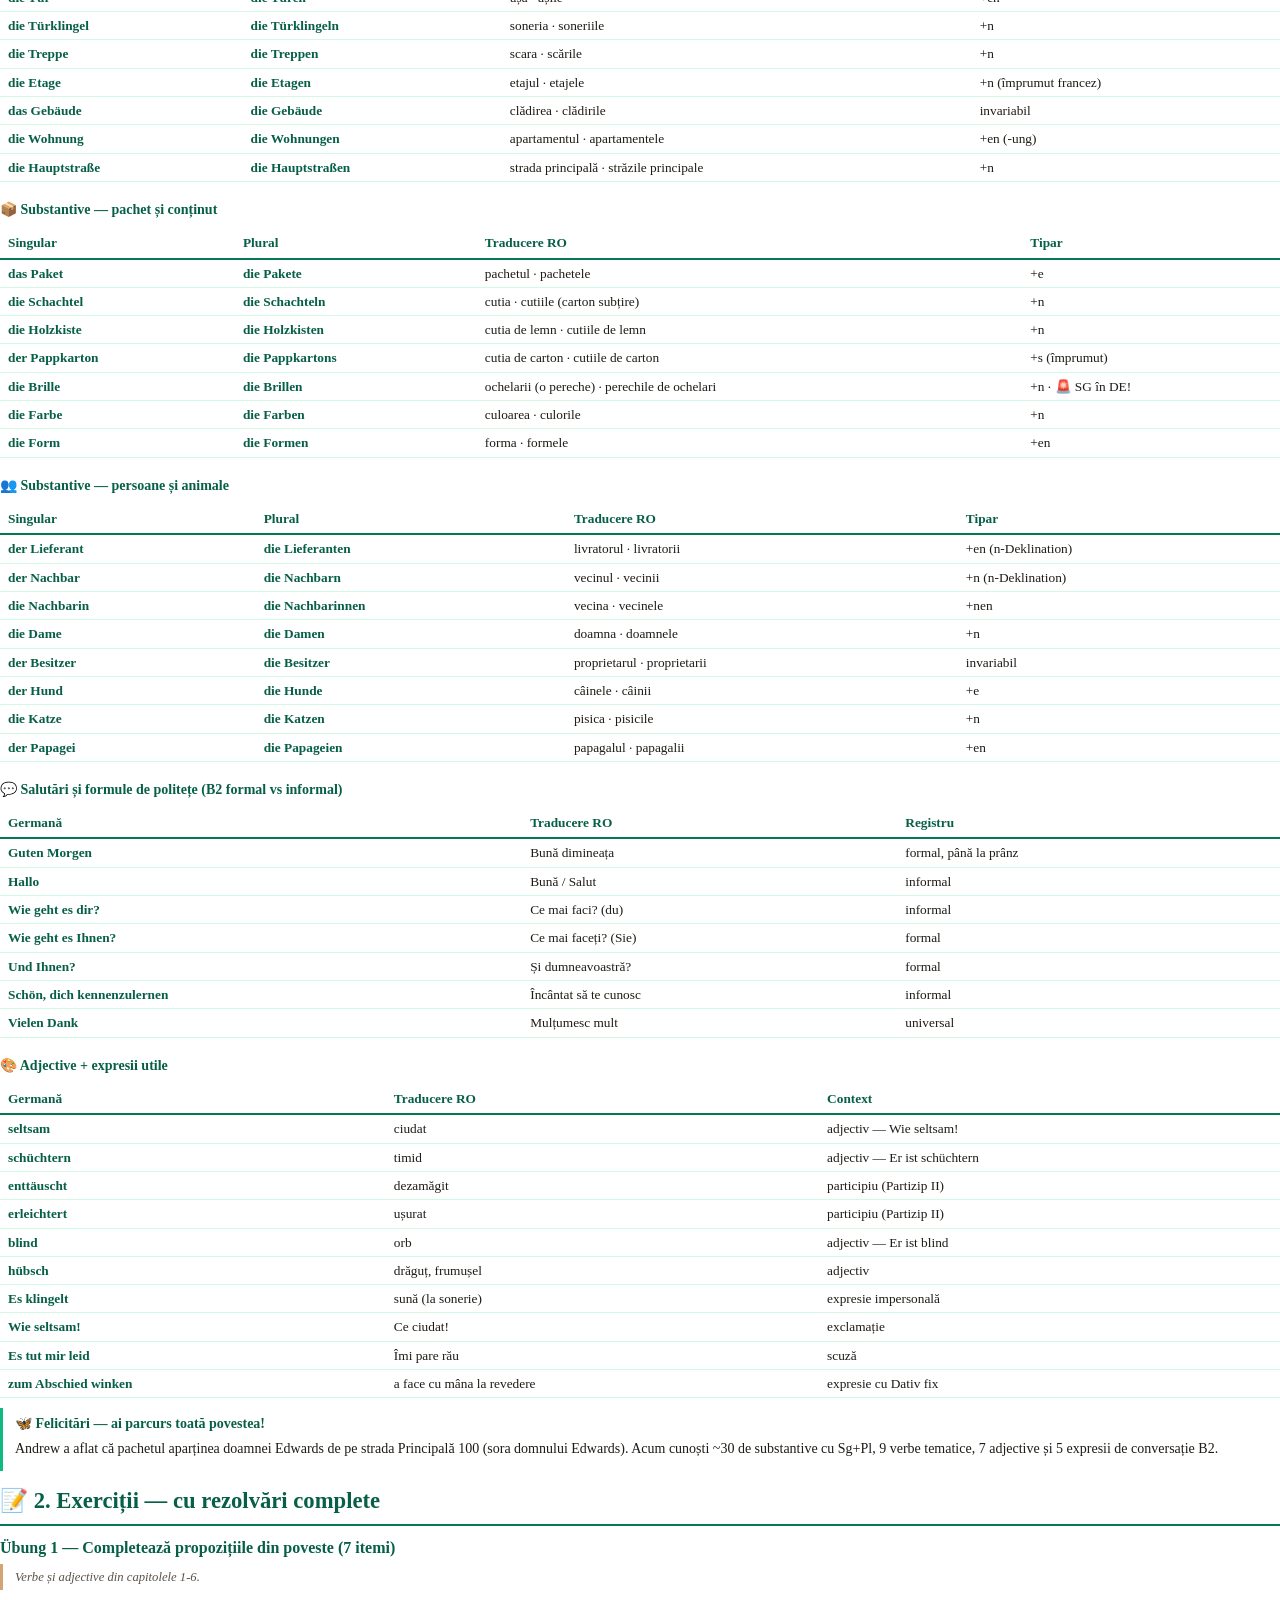
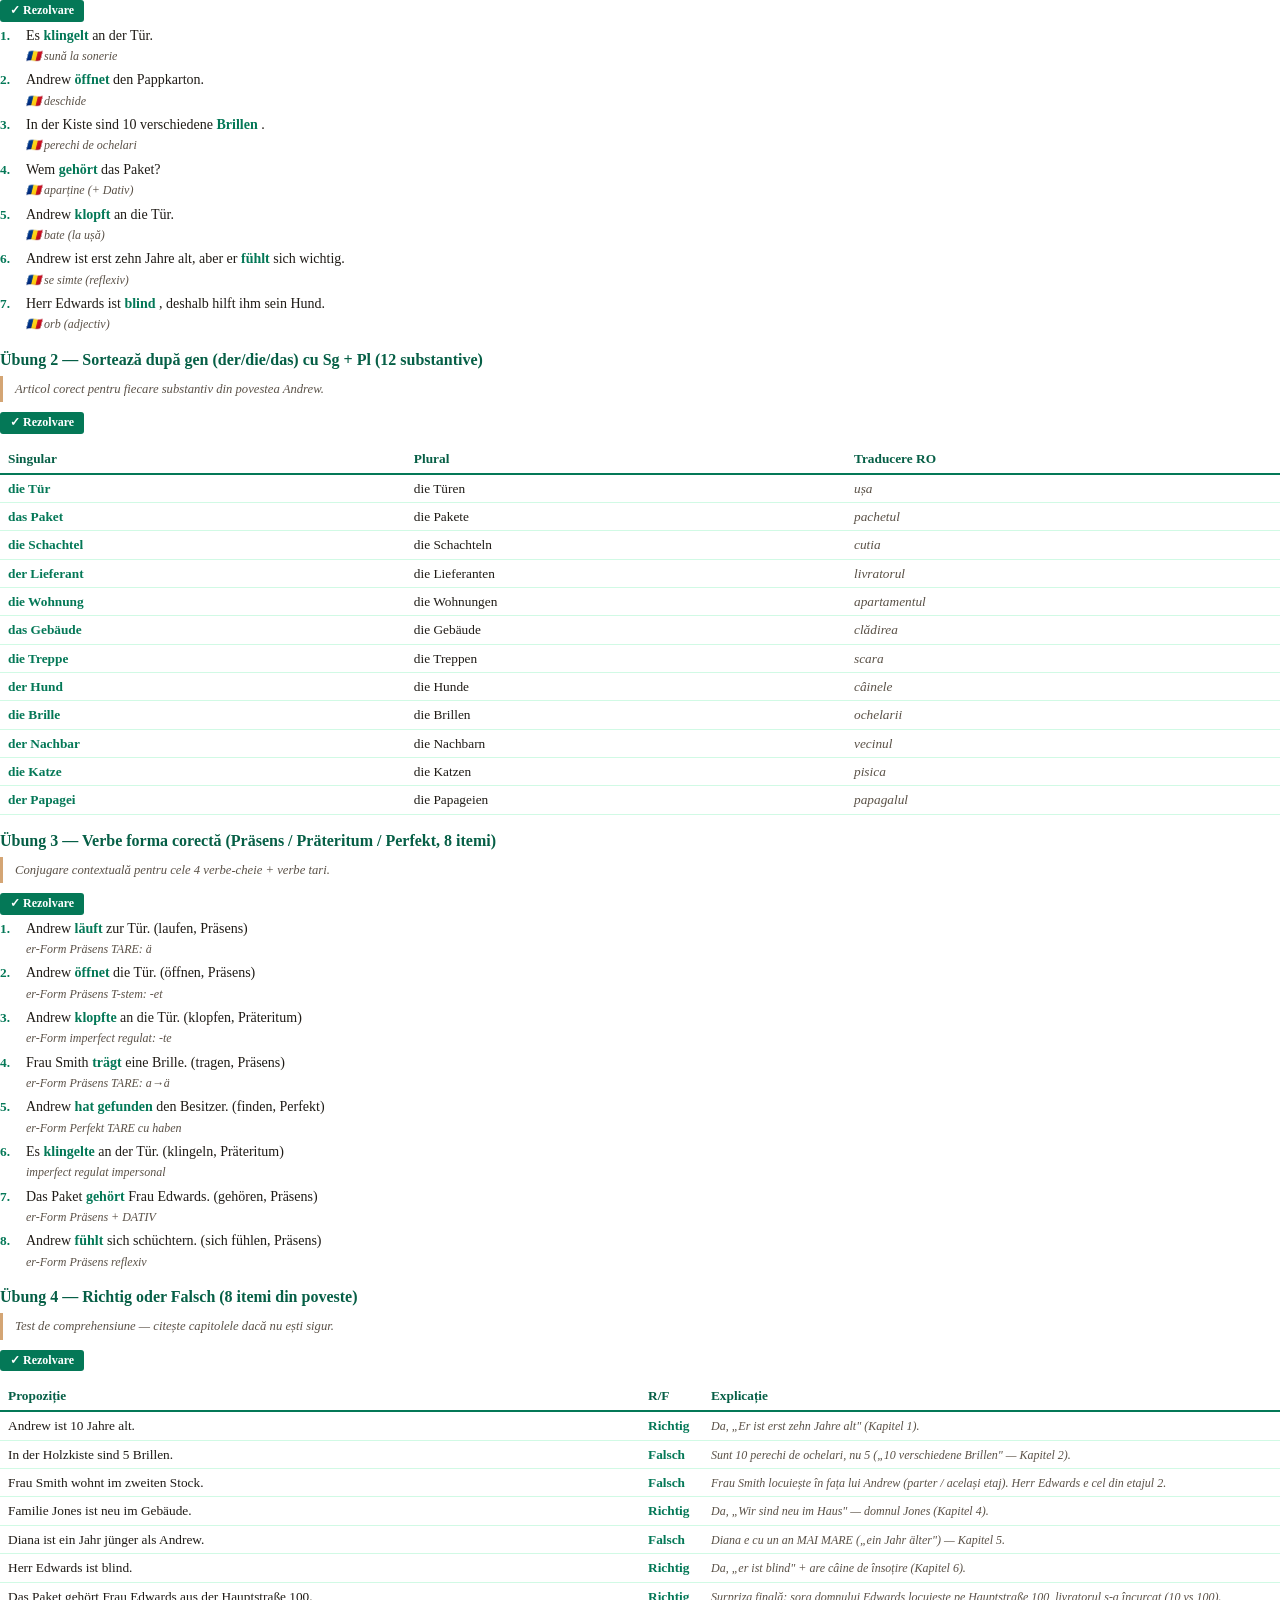
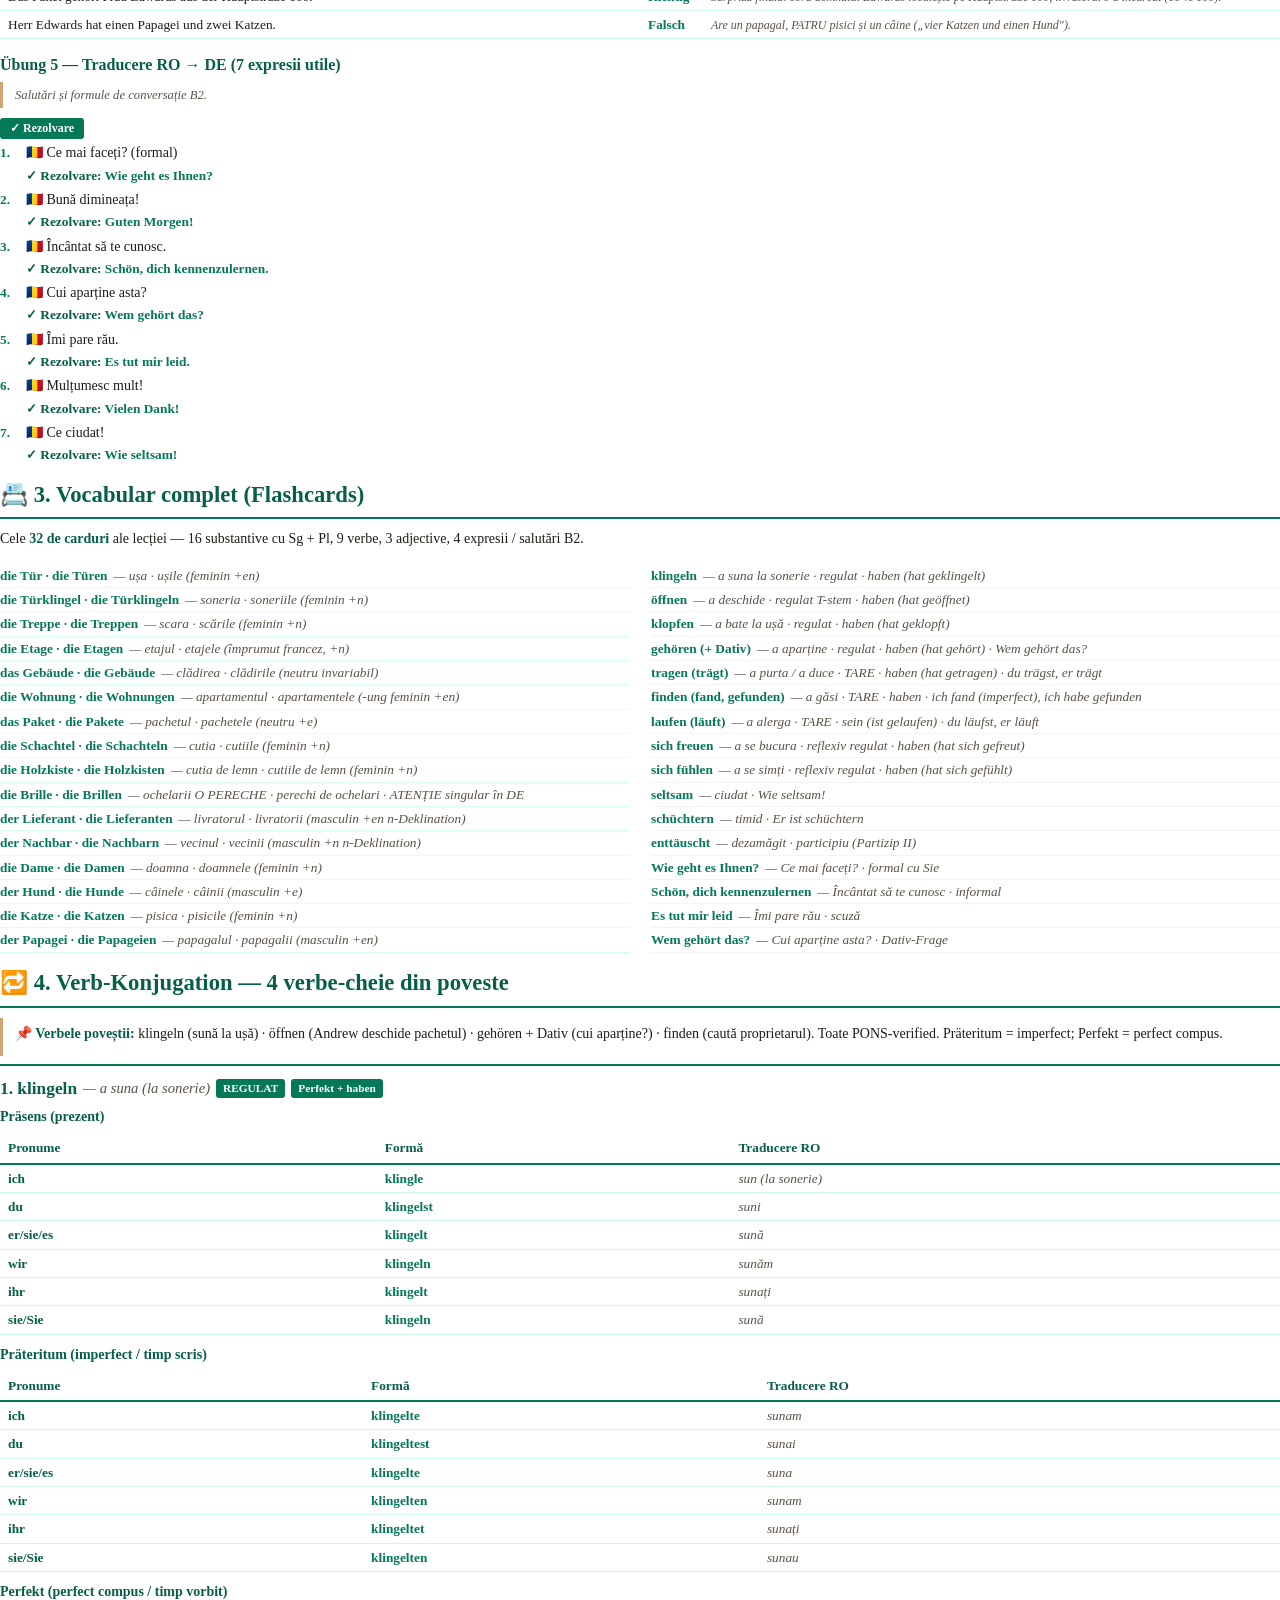
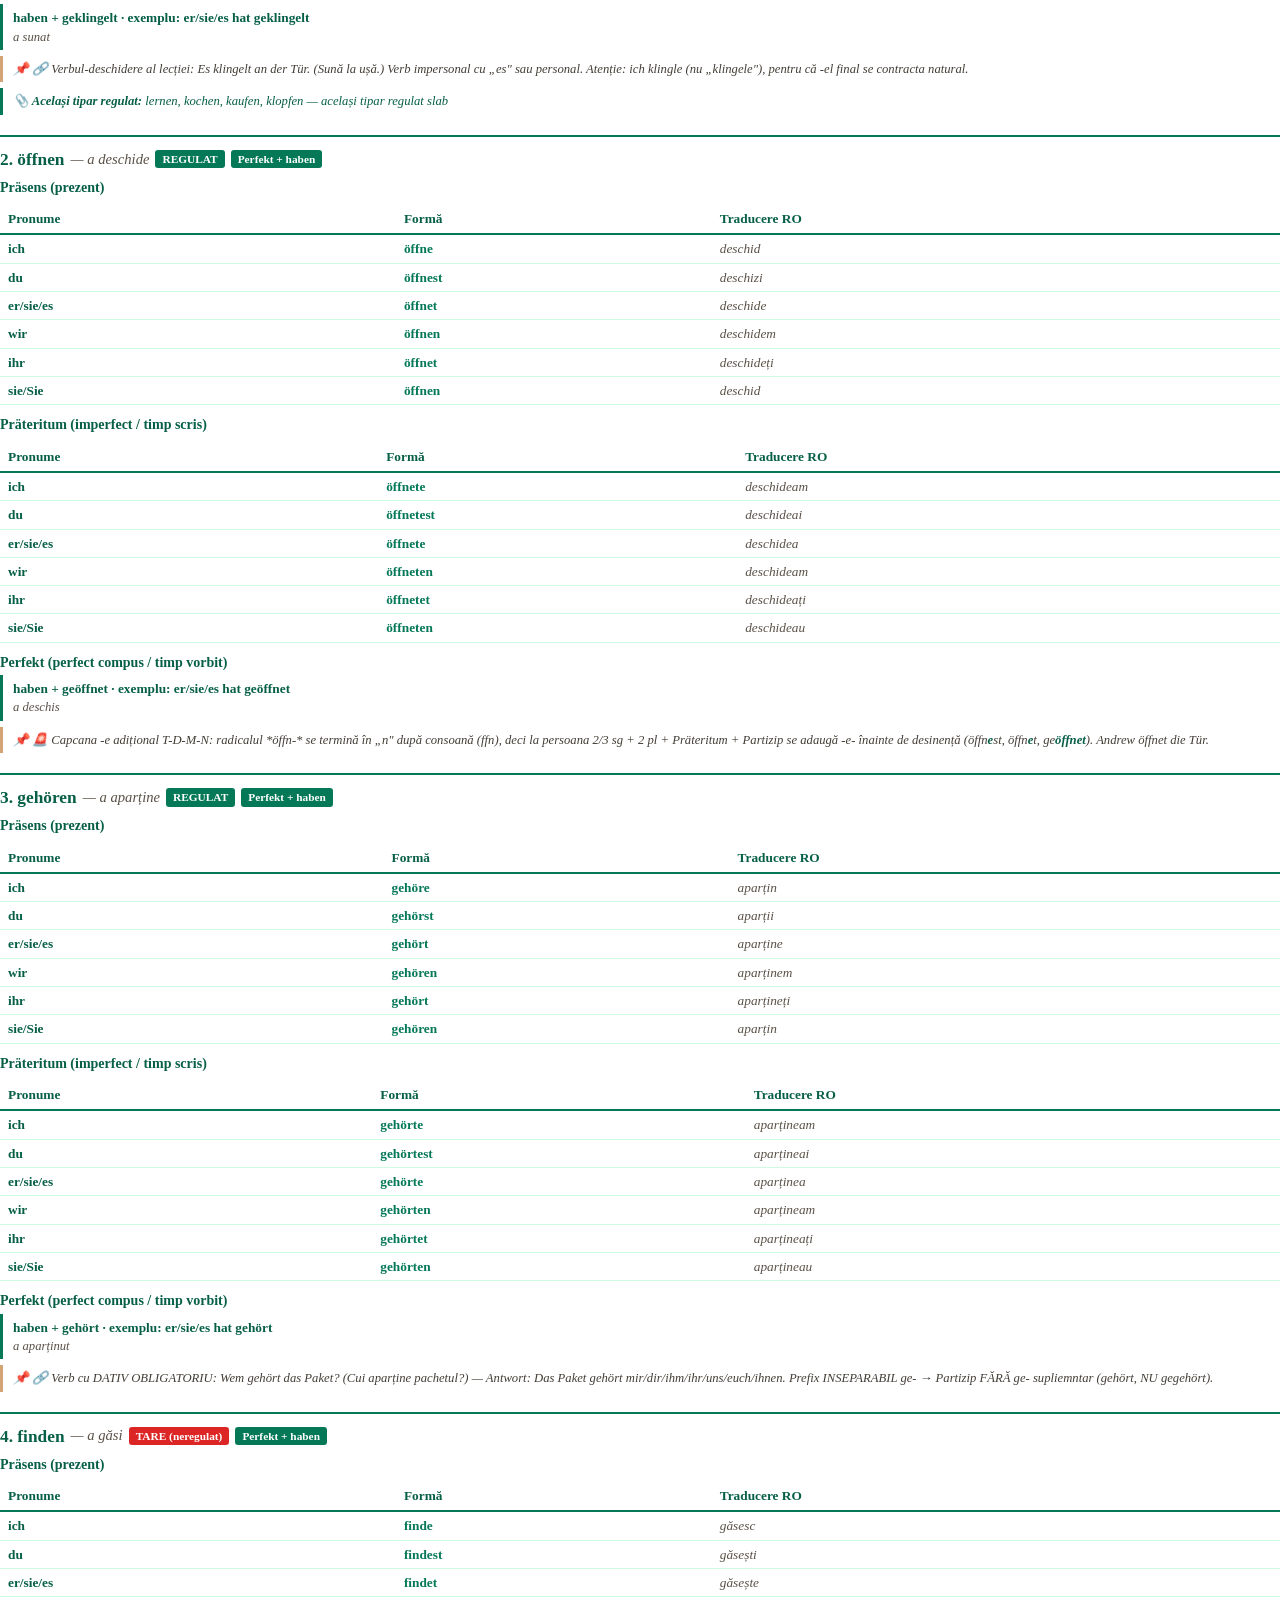
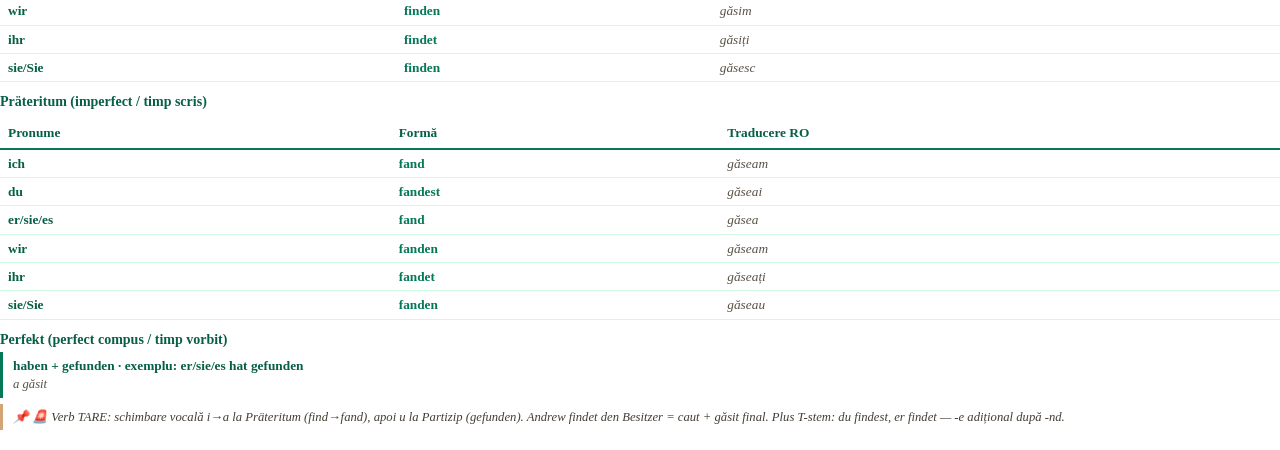
==== commit dd325e8b: "Rebrand v2 culori: crem + auriu + emerald (mustar v1 eliminat) + PDF regenerat Co-Authored-By: Claud" ====
--- a/pdf.html
+++ b/pdf.html
@@ -72,7 +72,7 @@
 
         .theory-box { background: transparent; border-left: 3px solid #047857; padding: 6px 12px; margin: 8px 0; page-break-inside: avoid; }
         .theory-box h4 { color: #065f46; font-size: 10.5pt; margin-bottom: 4px; }
-        .info-box { border-left-color: #3b82f6; }
+        .info-box { border-left-color: #D4A574; }
         .warn-box { border-left-color: #D4A574; }
 
         table { width: 100%; border-collapse: collapse; margin: 6px 0 10px; font-size: 10pt; page-break-inside: avoid; }
